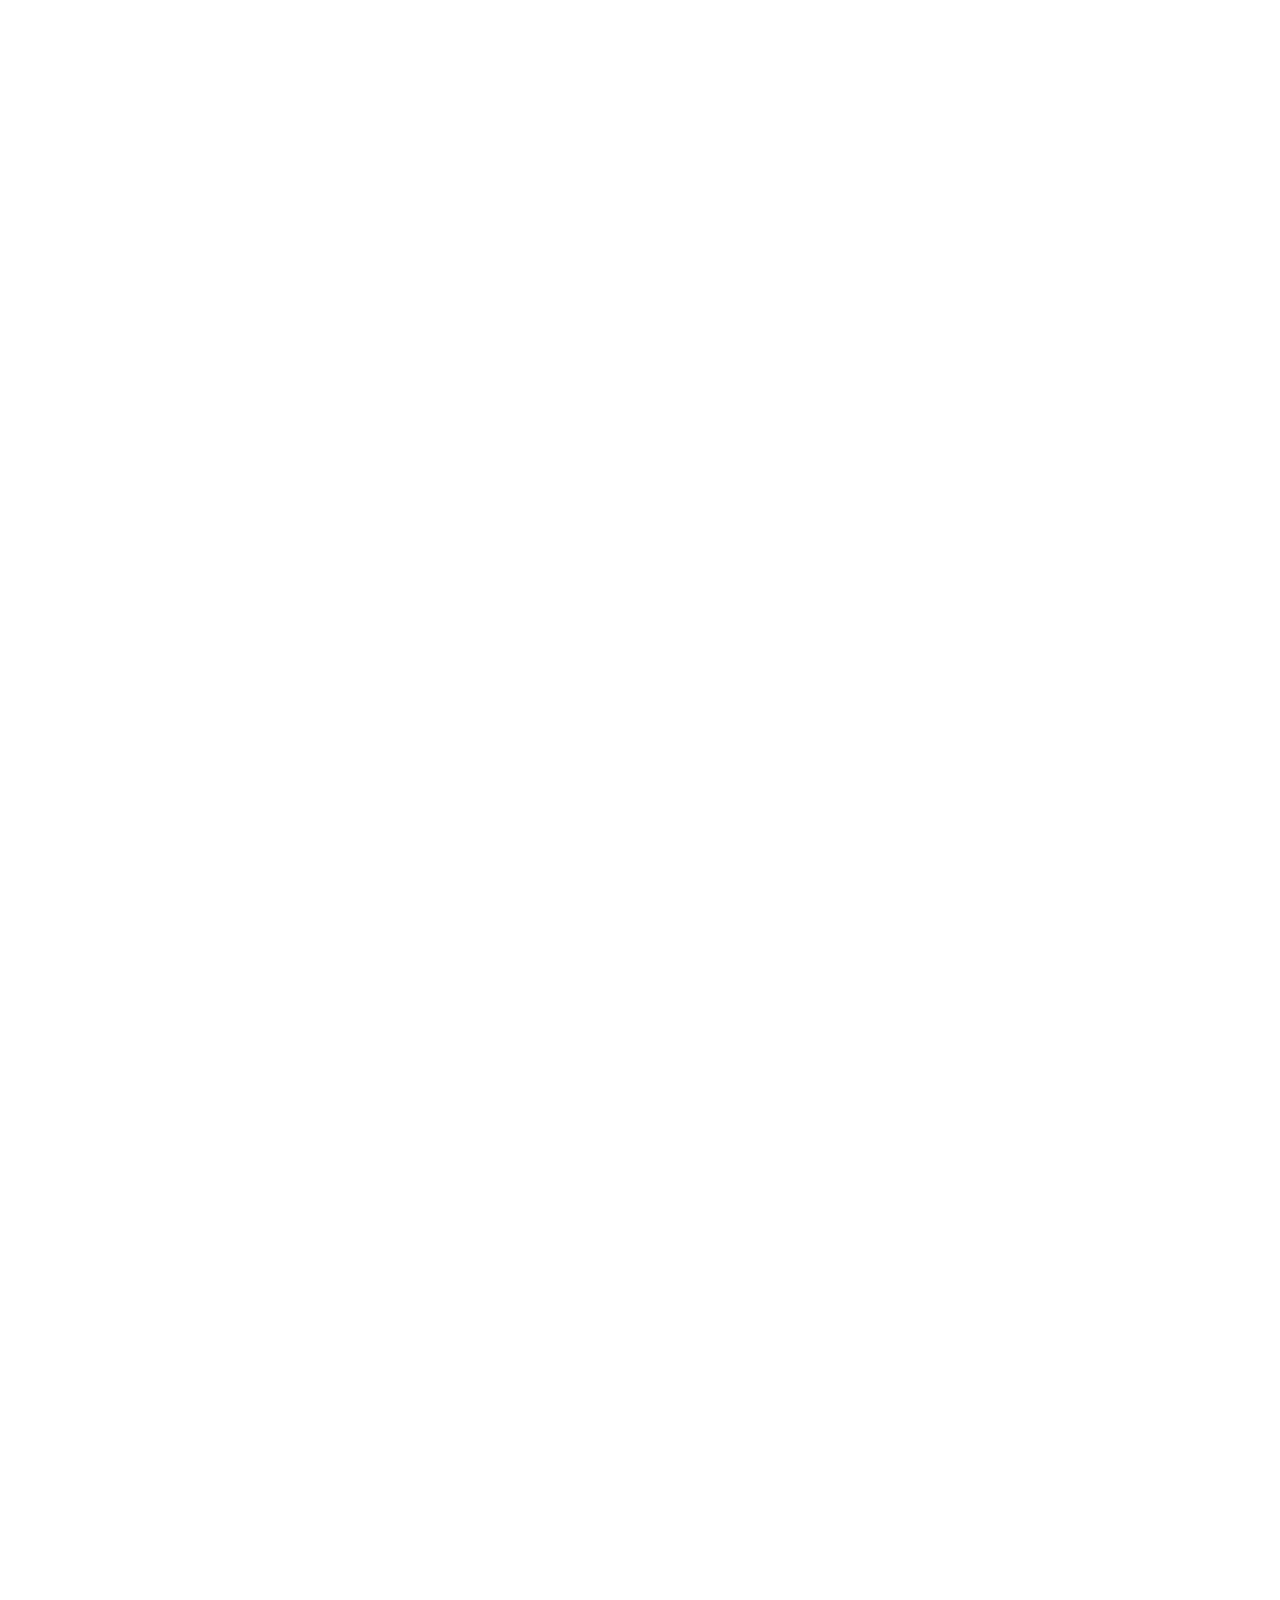
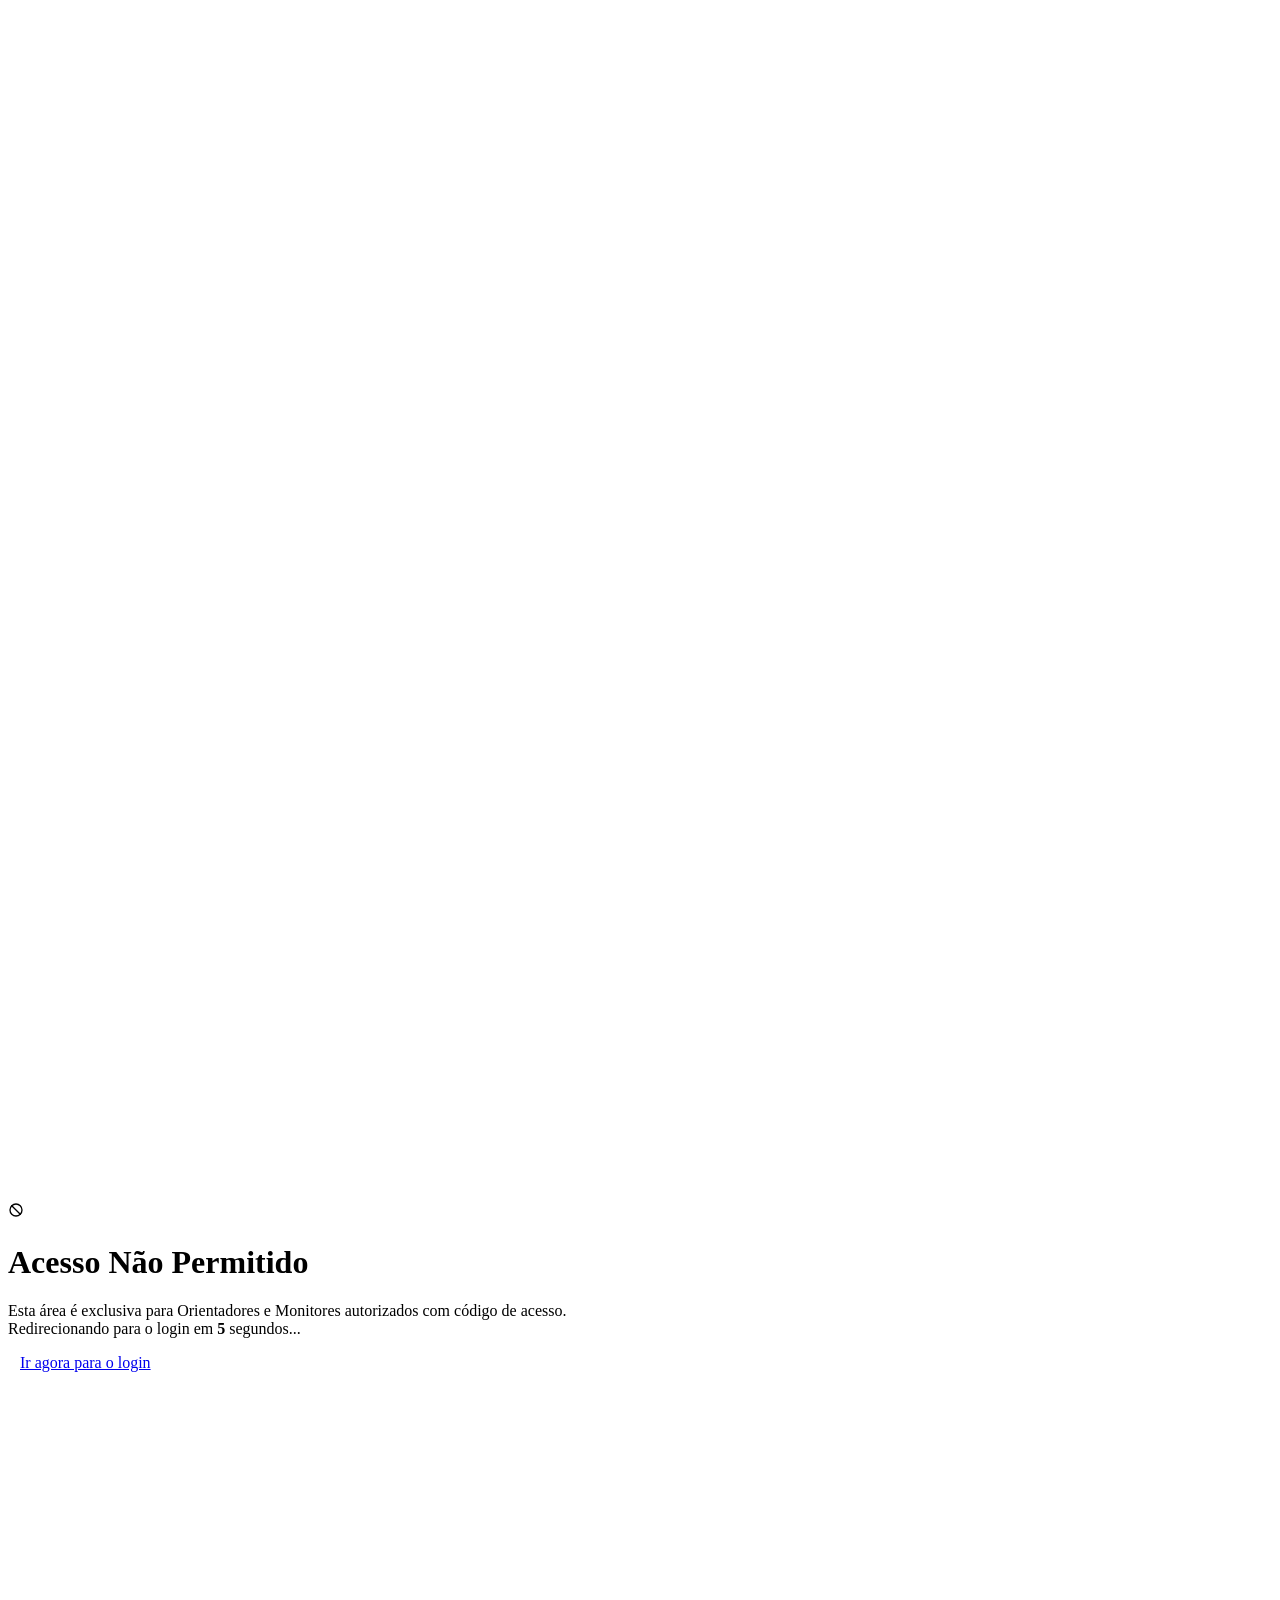
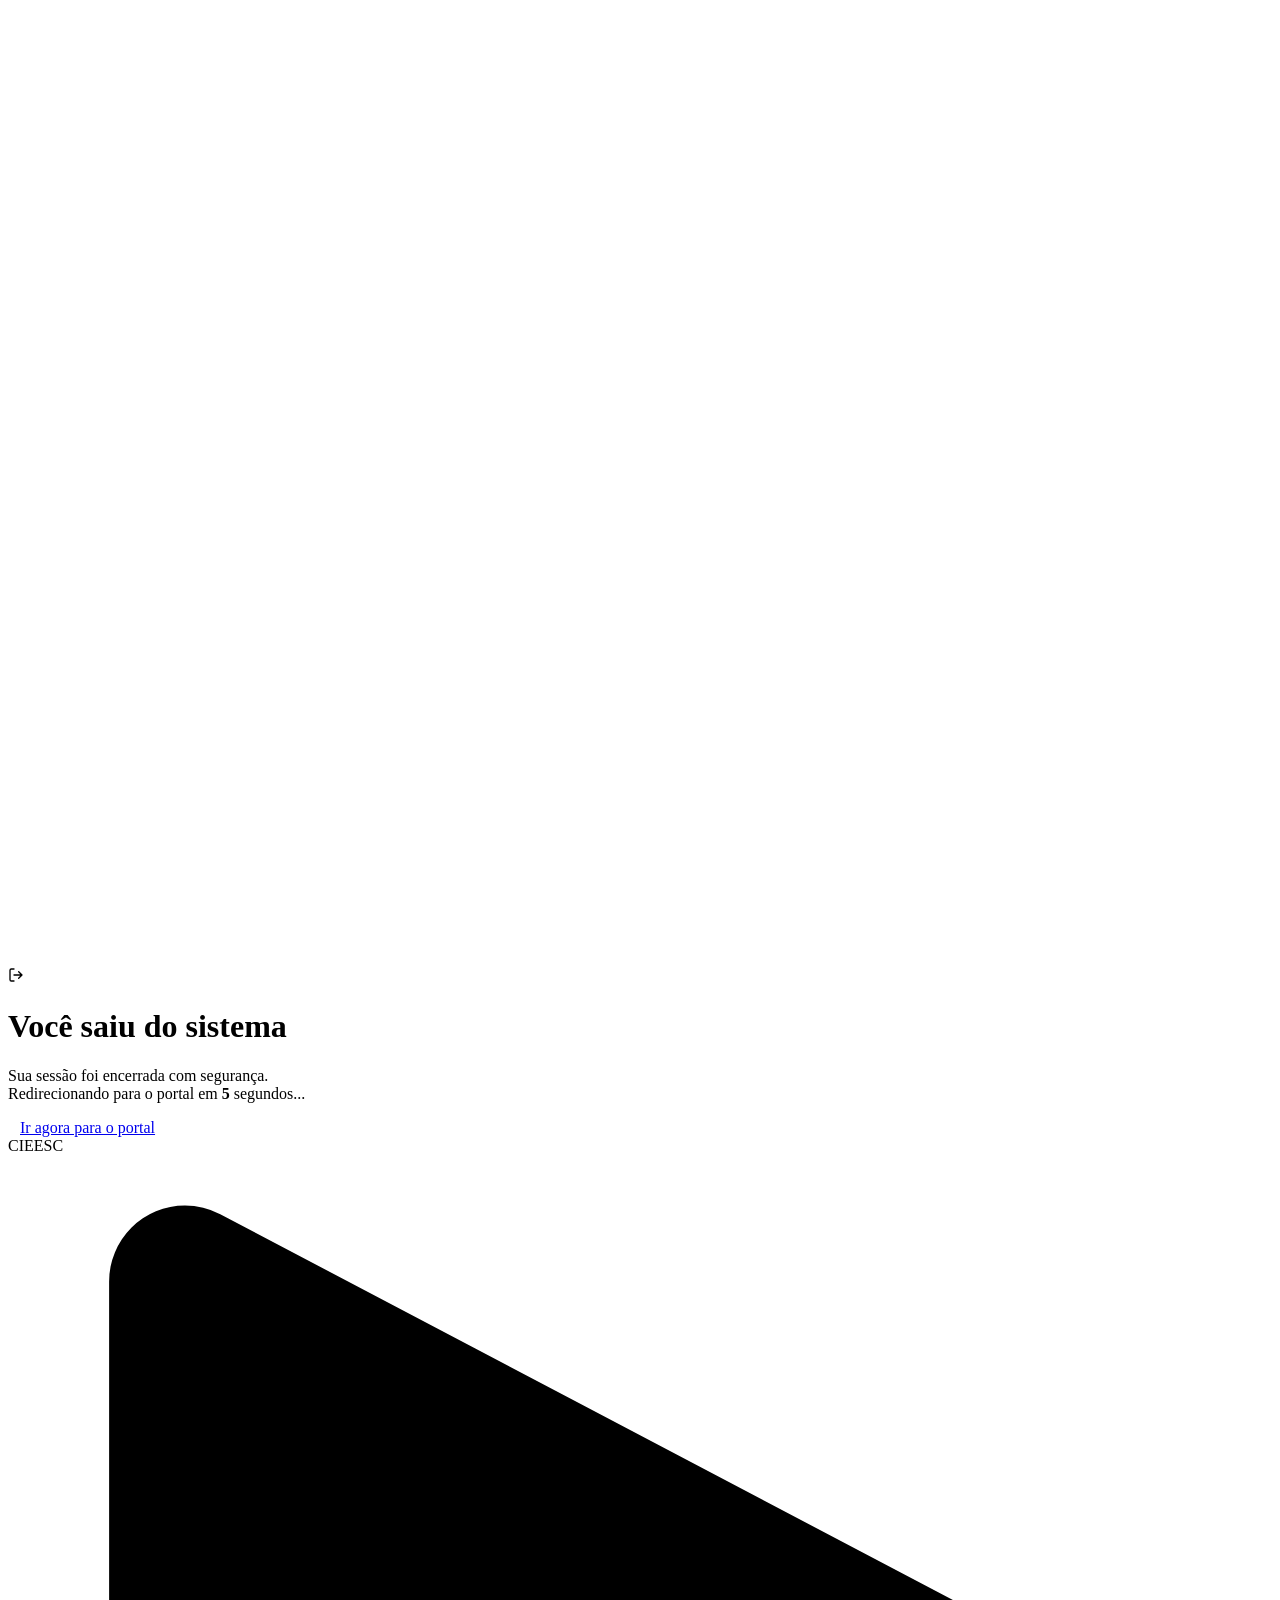
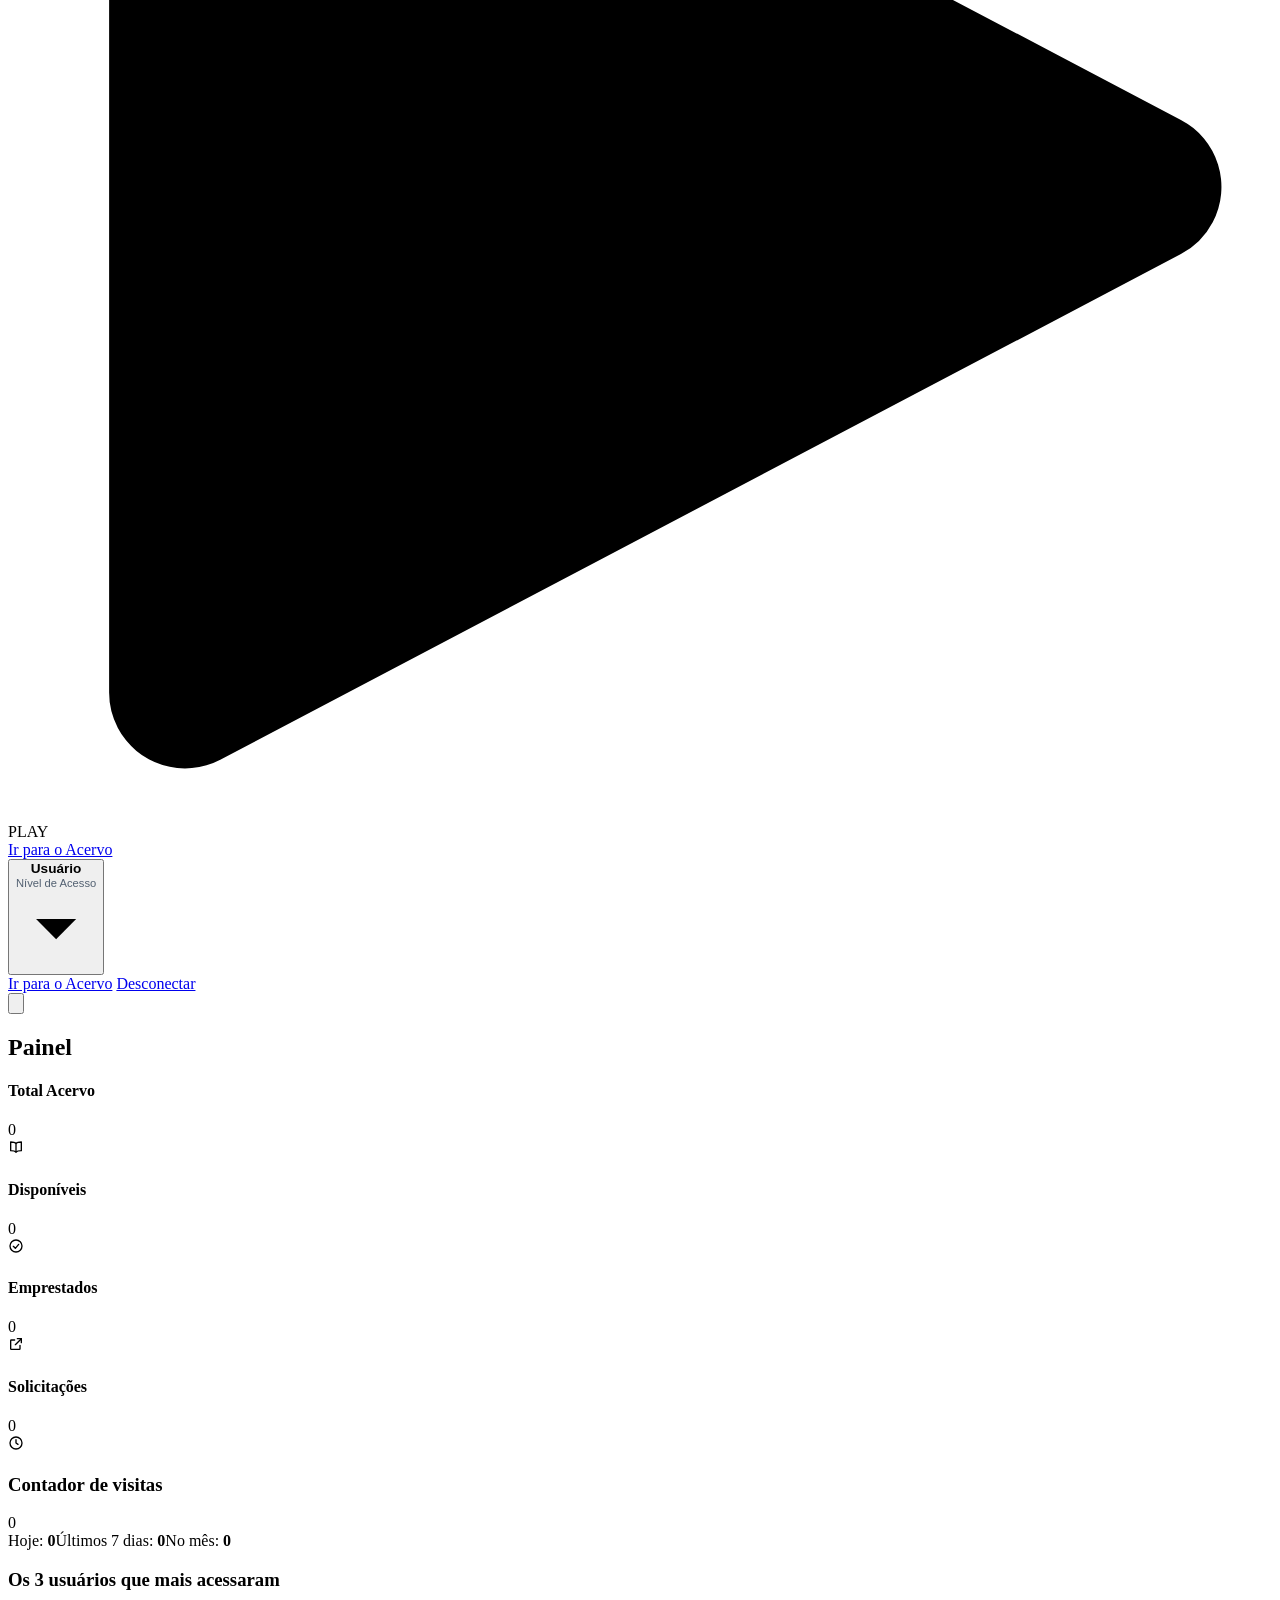
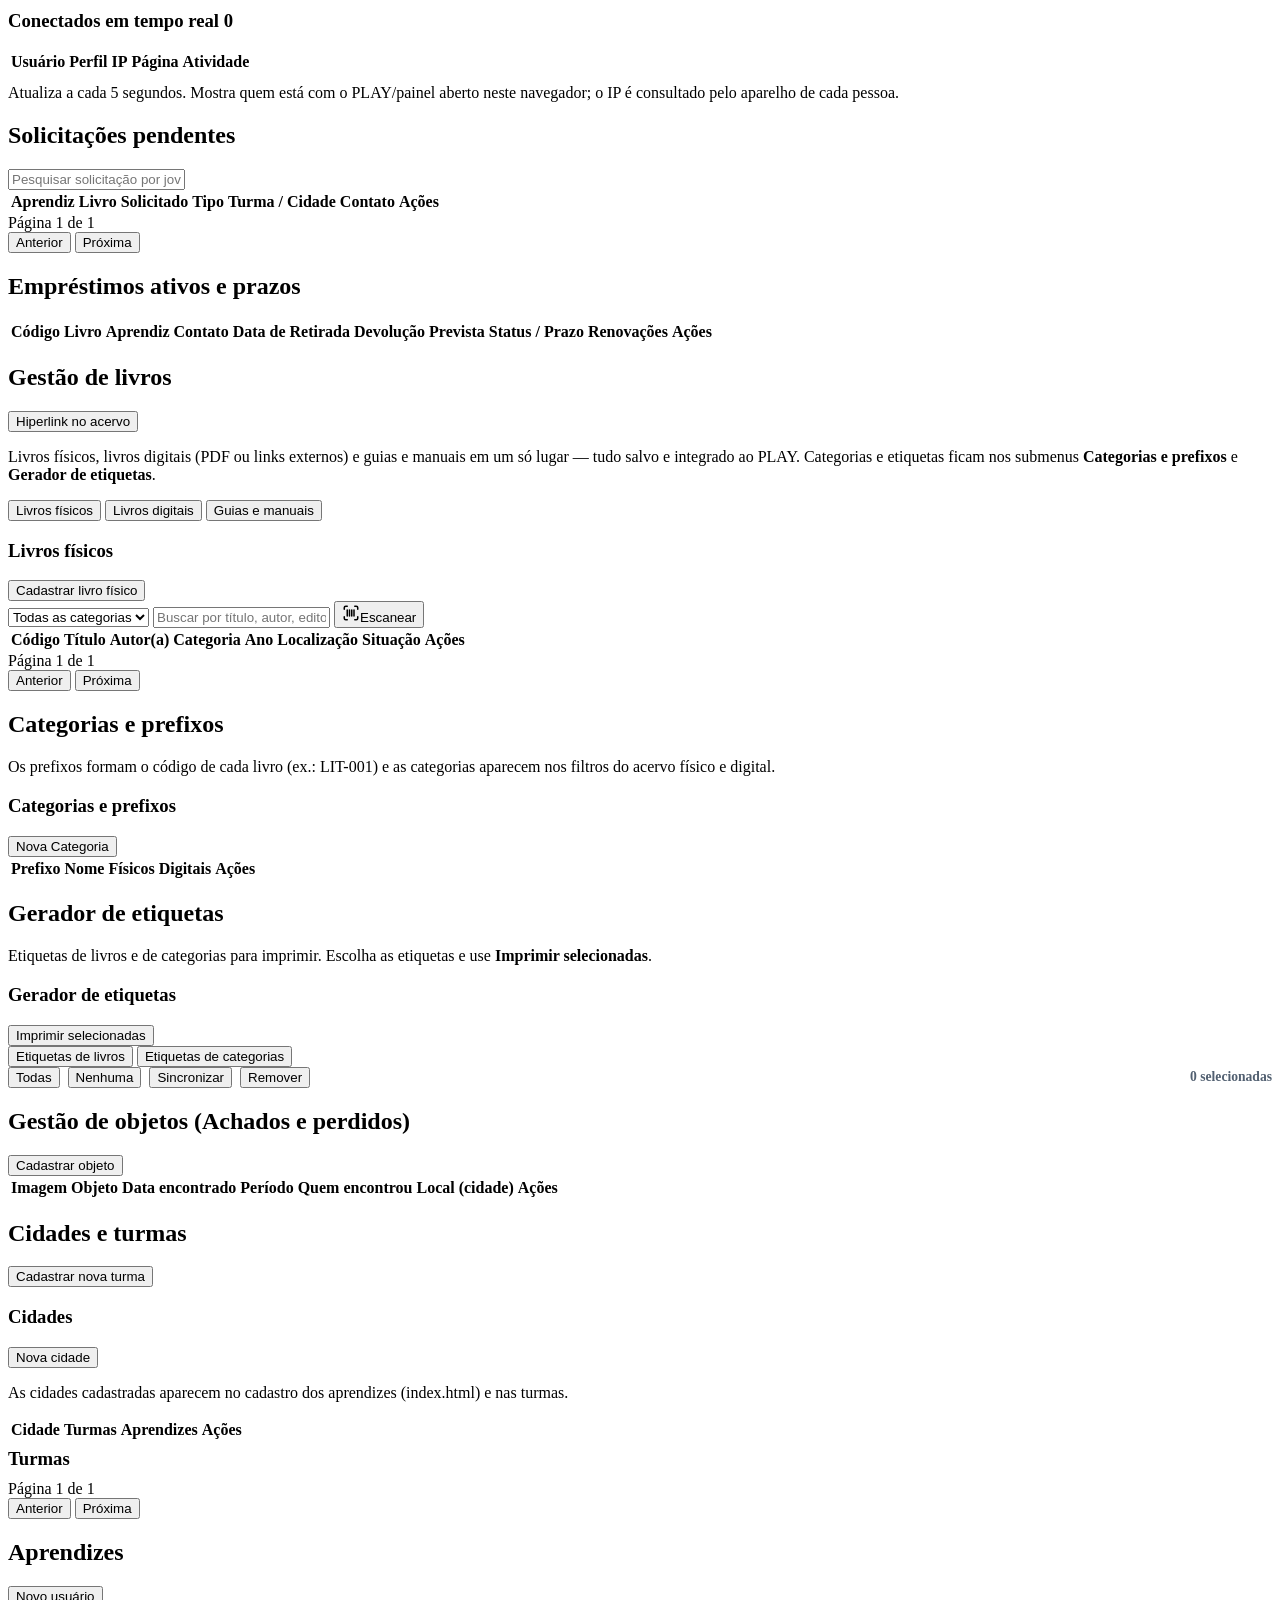
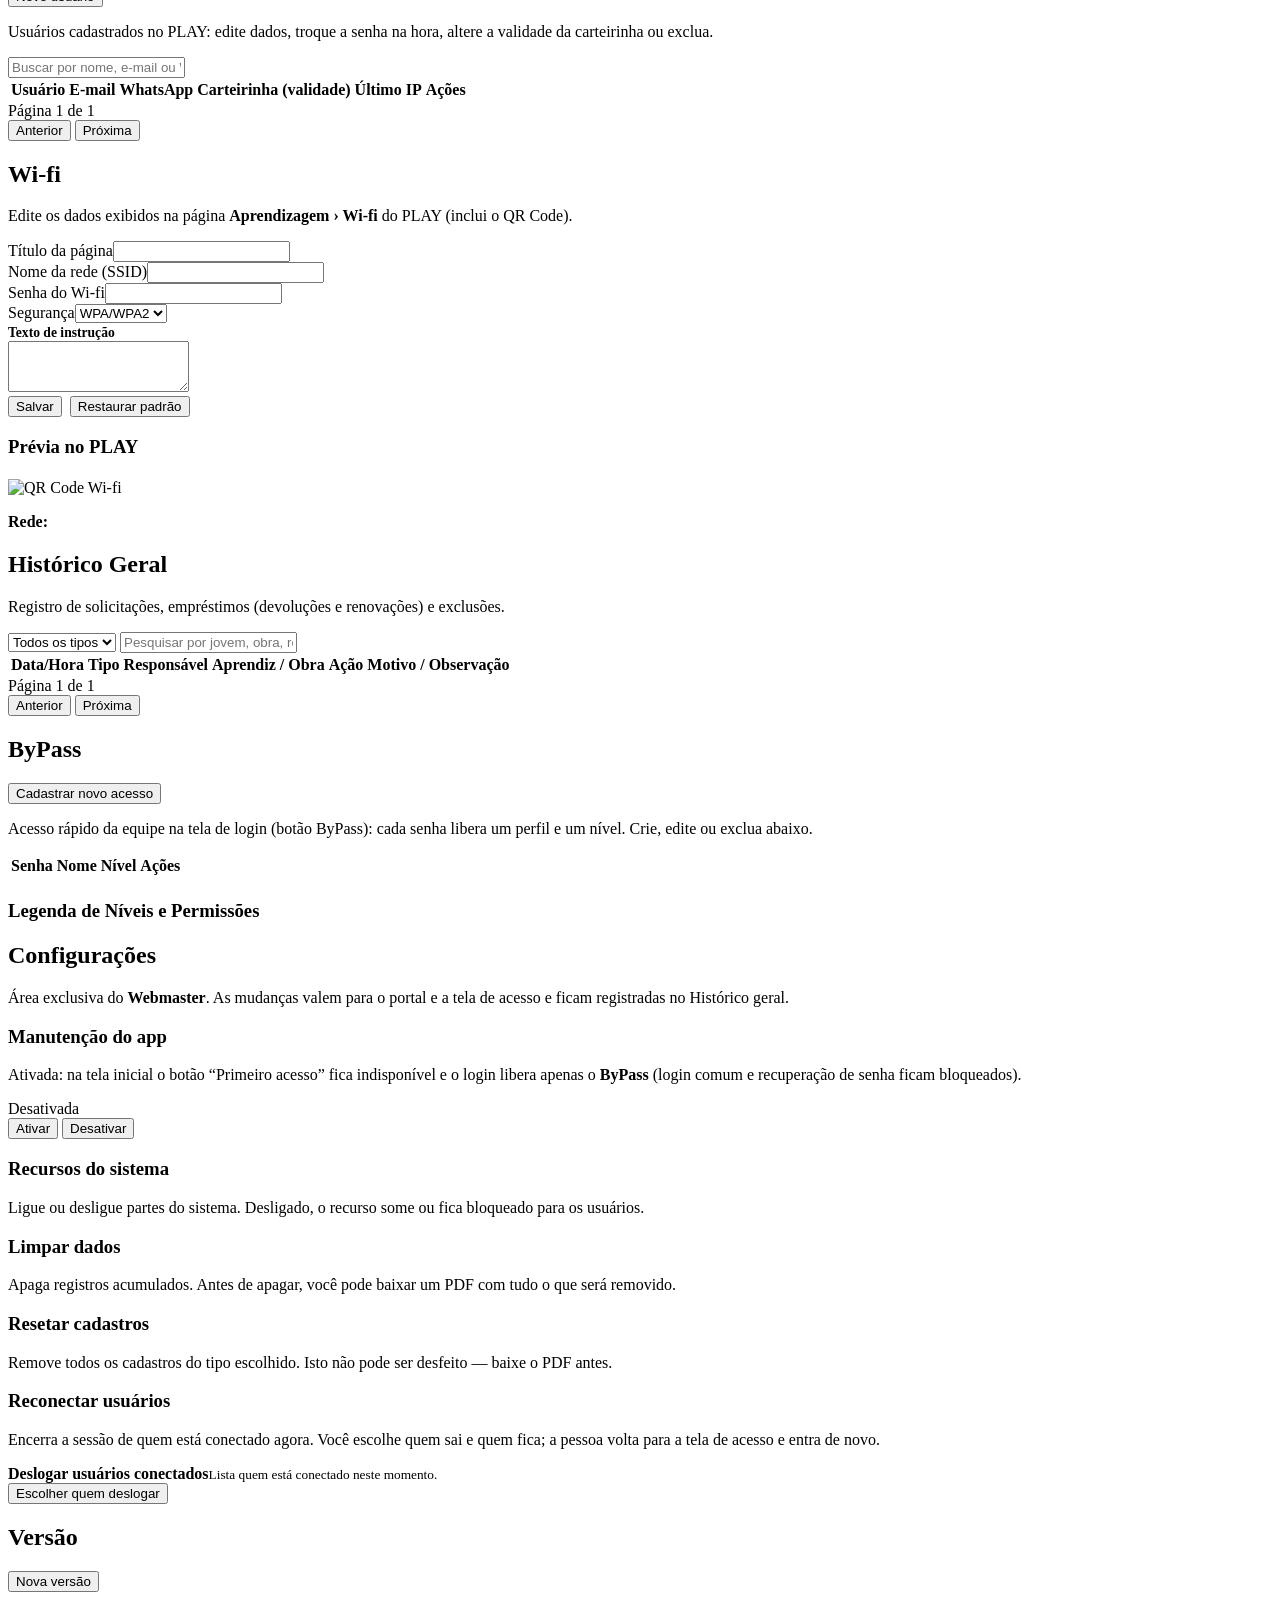
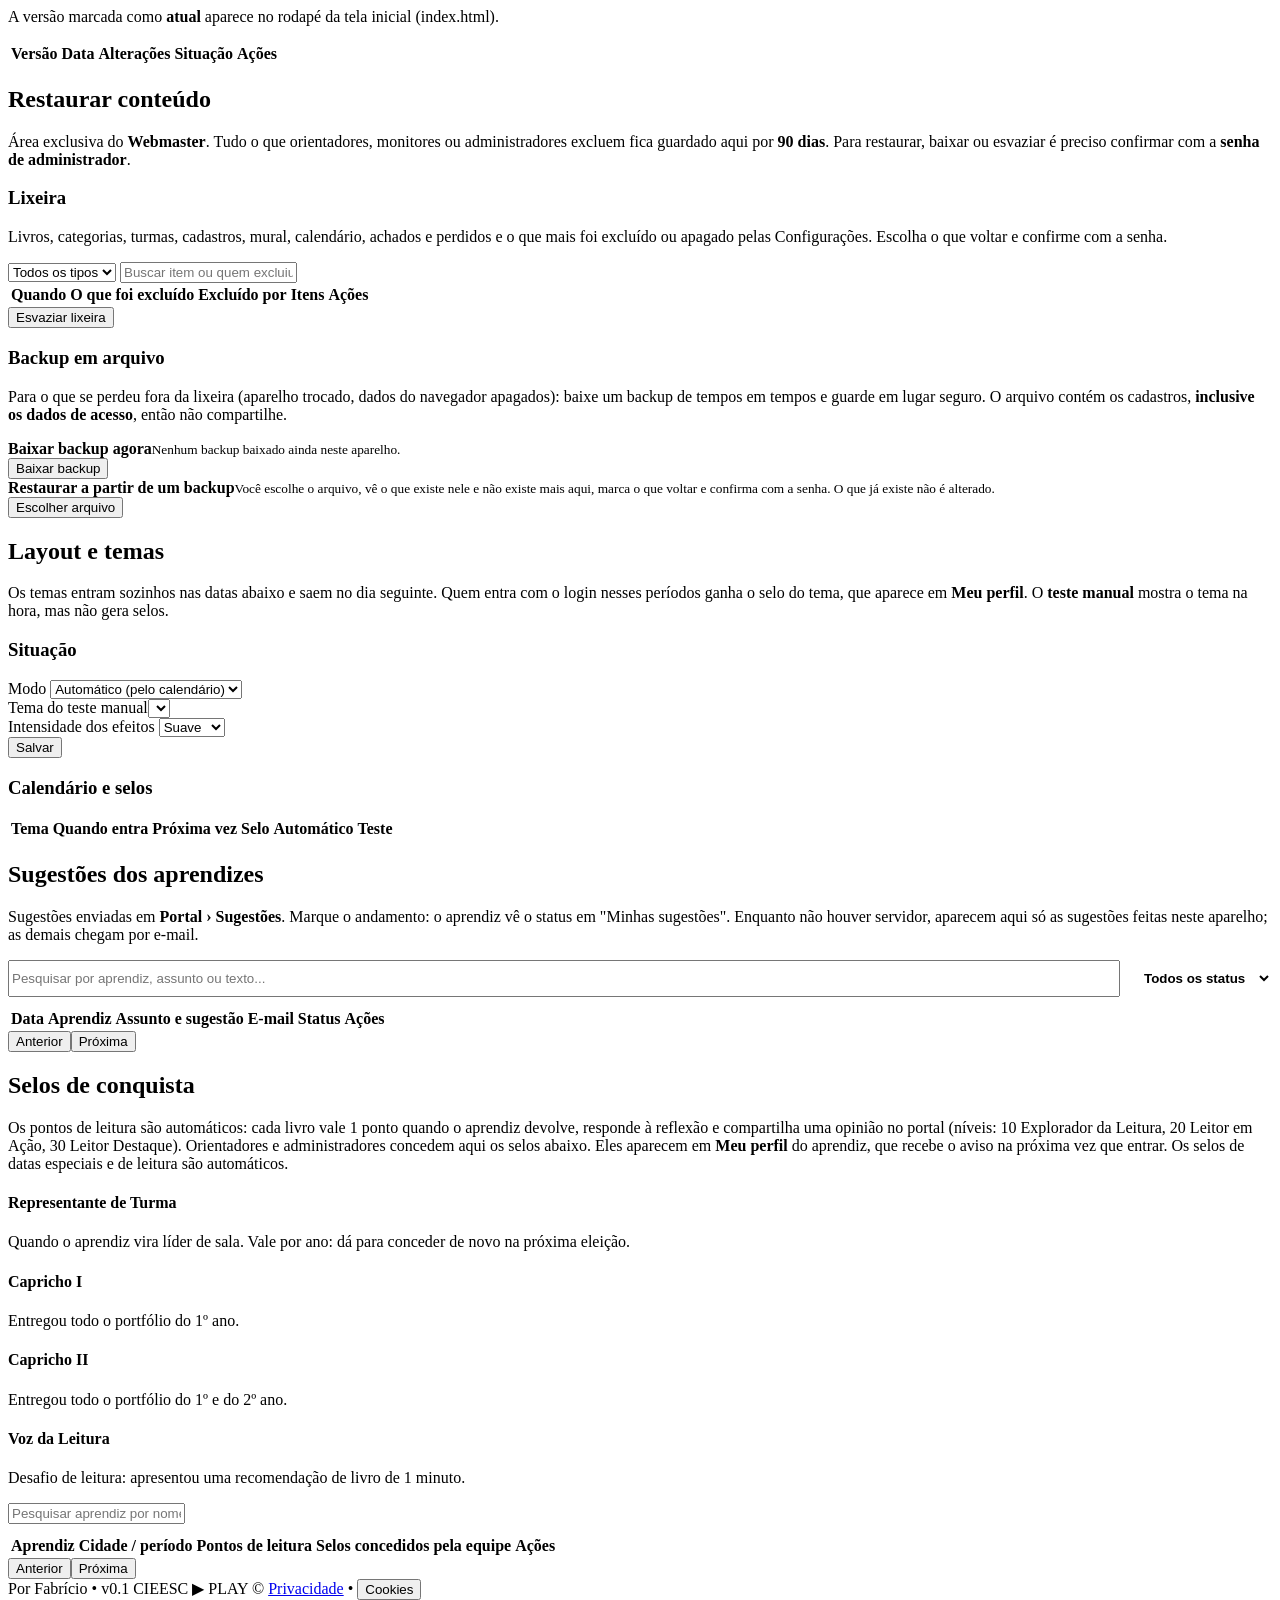
==== admin.html @ f6d49108 "Add files via upload" ====
<!DOCTYPE html>
<html lang="pt-BR">
<head>
<meta http-equiv="Content-Security-Policy" content="default-src 'self'; script-src 'self' 'unsafe-inline'; style-src 'self' 'unsafe-inline' https://fonts.googleapis.com; font-src 'self' https://fonts.gstatic.com data:; img-src 'self' data: blob: https:; connect-src 'self' https://formsubmit.co https://api.ipify.org https://brasilapi.com.br https://www.googleapis.com; frame-src 'self' blob: data: https:; object-src 'self' blob: data:; base-uri 'self'; form-action 'self' https://formsubmit.co; manifest-src 'self'; worker-src 'self'">
<meta name="referrer" content="strict-origin-when-cross-origin">
<script src="js/core/seguranca.js?v=1"></script>
<script src="js/vendor/qrcode.js?v=1"></script>
<script src="js/features/scanner.js?v=1" defer></script>
<script src="js/features/relatorio.js?v=1" defer></script>
<script src="js/features/imagem.js?v=1" defer></script>
<script src="js/core/niveis.js?v=1"></script>
<script src="js/core/lixeira.js?v=1"></script>
<link rel="apple-touch-icon" sizes="180x180" href="assets/icons/icone-ios-v2.png?v=2">
<link rel="apple-touch-icon-precomposed" href="assets/icons/icone-ios-v2.png?v=2">
    <meta charset="UTF-8">
    <meta name="viewport" content="width=device-width, initial-scale=1.0, viewport-fit=cover">
    <title>CIEESC ▶︎ PLAY • Gerenciar</title>
    <link href="https://fonts.googleapis.com/css2?family=Fredoka:wght@400;600;700&family=Nunito:wght@400;700;800;900&display=swap" rel="stylesheet">
    <link rel="stylesheet" href="css/admin.css?v=2">
<link rel="manifest" href="manifest.json">
<link rel="icon" type="image/png" sizes="48x48" href="assets/icons/favicon-48.png">
<link rel="icon" type="image/png" sizes="512x512" href="assets/icons/favicon-512.png">
<meta name="theme-color" content="#0056b3">
<meta name="mobile-web-app-capable" content="yes">
<meta name="apple-mobile-web-app-capable" content="yes">
<meta name="apple-mobile-web-app-title" content="CIEESC PLAY">
<meta name="apple-mobile-web-app-status-bar-style" content="default">
</head>
<body>

    <!-- Tela de Acesso Negado -->
    <div id="access-denied-screen">
<svg class="hex-shape hex1" viewBox="0 0 100 86.6"><polygon points="25,2 75,2 98,43.3 75,84.6 25,84.6 2,43.3" fill="rgba(255,255,255,0.08)" stroke="rgba(255,255,255,0.55)" stroke-width="3"/></svg>
        <svg class="hex-shape hex2" viewBox="0 0 100 86.6"><polygon points="25,2 75,2 98,43.3 75,84.6 25,84.6 2,43.3" fill="rgba(255,255,255,0.08)" stroke="rgba(255,255,255,0.55)" stroke-width="3"/></svg>
        <svg class="hex-shape hex3" viewBox="0 0 100 86.6"><polygon points="25,2 75,2 98,43.3 75,84.6 25,84.6 2,43.3" fill="rgba(255,255,255,0.08)" stroke="rgba(255,255,255,0.55)" stroke-width="3"/></svg>
        <svg class="hex-shape hex4" viewBox="0 0 100 86.6"><polygon points="25,2 75,2 98,43.3 75,84.6 25,84.6 2,43.3" fill="rgba(255,255,255,0.08)" stroke="rgba(255,255,255,0.55)" stroke-width="3"/></svg>

        <div class="denied-card">
            <span class="denied-icon"><svg viewBox="0 0 24 24" width="1em" height="1em" fill="none" stroke="currentColor" stroke-width="2" stroke-linecap="round" stroke-linejoin="round" aria-hidden="true"><circle cx="12" cy="12" r="9"/><path d="M5.6 5.6l12.8 12.8"/></svg></span>
            <h1 class="denied-title">Acesso Não Permitido</h1>
            <p class="denied-text">
                Esta área é exclusiva para Orientadores e Monitores autorizados com código de acesso.<br>
                Redirecionando para o login em <strong id="denied-count">5</strong> segundos...
            </p>
            <a href="index.html?acao=login" class="btn-portal" style="width: 100%; padding: 12px; font-size: 1rem;">
                Ir agora para o login
            </a>
        </div>
    </div>

    <!-- Tela de Logout (mesmo design da tela de acesso negado) -->
    <div id="logout-screen">
<svg class="hex-shape hex1" viewBox="0 0 100 86.6"><polygon points="25,2 75,2 98,43.3 75,84.6 25,84.6 2,43.3" fill="rgba(255,255,255,0.08)" stroke="rgba(255,255,255,0.55)" stroke-width="3"/></svg>
        <svg class="hex-shape hex2" viewBox="0 0 100 86.6"><polygon points="25,2 75,2 98,43.3 75,84.6 25,84.6 2,43.3" fill="rgba(255,255,255,0.08)" stroke="rgba(255,255,255,0.55)" stroke-width="3"/></svg>
        <svg class="hex-shape hex3" viewBox="0 0 100 86.6"><polygon points="25,2 75,2 98,43.3 75,84.6 25,84.6 2,43.3" fill="rgba(255,255,255,0.08)" stroke="rgba(255,255,255,0.55)" stroke-width="3"/></svg>
        <svg class="hex-shape hex4" viewBox="0 0 100 86.6"><polygon points="25,2 75,2 98,43.3 75,84.6 25,84.6 2,43.3" fill="rgba(255,255,255,0.08)" stroke="rgba(255,255,255,0.55)" stroke-width="3"/></svg>

        <div class="denied-card">
            <span class="denied-icon"><svg viewBox="0 0 24 24" width="1em" height="1em" fill="none" stroke="currentColor" stroke-width="2" stroke-linecap="round" stroke-linejoin="round" aria-hidden="true"><path d="M9 21H5a2 2 0 0 1-2-2V5a2 2 0 0 1 2-2h4"/><path d="M16 17l5-5-5-5M21 12H9"/></svg></span>
            <h1 class="denied-title ok">Você saiu do sistema</h1>
            <p class="denied-text">
                Sua sessão foi encerrada com segurança.<br>
                Redirecionando para o portal em <strong id="logout-count">5</strong> segundos...
            </p>
            <a href="index.html" class="btn-portal" style="width: 100%; padding: 12px; font-size: 1rem;">
                Ir agora para o portal
            </a>
        </div>
    </div>

    <!-- Conteúdo do Painel Administrativo -->
    <div id="admin-main-wrapper">
        <!-- Header -->
        <div id="m-backdrop"></div>
        <div id="m-sheet" role="dialog" aria-modal="true"><div class="m-grab"></div><div class="m-sheet-title" id="m-sheet-title"></div><div id="m-sheet-body"></div></div>
        <nav id="m-tabbar" aria-label="Navegação principal"></nav>
        <header>
            <div class="admin-brand" id="brand-header">
                <span id="brand-text">CIEESC <span class="play-cor play-svg"><svg viewBox="0 0 100 100" aria-hidden="true" focusable="false"><path d="M14 10L90 50 14 90Z" fill="currentColor" stroke="currentColor" stroke-width="12" stroke-linejoin="round"/></svg></span> PLAY</span>
            </div>
            <div class="header-controls">
                

                
                <a href="playing.html" class="btn-portal">Ir para o Acervo</a>
                <div class="user-menu" id="user-menu">
                <button type="button" class="user-badge-admin" id="user-badge" aria-haspopup="true" aria-expanded="false" onclick="toggleUserMenu(event)">
                    <span id="admin-avatar" class="ini-ava"></span>
                    <div>
                        <div id="admin-name" style="font-weight: 900; line-height: 1.1; font-size: 0.85rem;">Usuário</div>
                        <div id="admin-role" style="font-size: 0.7rem; color: var(--muted-ok, #526071);">Nível de Acesso</div>
                    </div>
                    <svg class="user-caret" viewBox="0 0 24 24" aria-hidden="true"><path d="M6 9l6 6 6-6"/></svg>
                </button>
                <div class="user-drop" id="user-drop" role="menu">
                    <a href="playing.html" role="menuitem">Ir para o Acervo</a>
                    <a href="index.html" role="menuitem" class="sair" onclick="logout(); return false;">Desconectar</a>
                </div>
                </div>
            </div>
        </header>
        <div id="m-sub"><button type="button" id="m-portal" aria-label="Ir para o Acervo" title="Ir para o Acervo" onclick="location.href='playing.html'"><svg viewBox="0 0 24 24" fill="none" stroke="currentColor" stroke-width="1.9" stroke-linecap="round" stroke-linejoin="round" aria-hidden="true"><circle cx="12" cy="12" r="9"/><path d="M3 12h18"/><path d="M12 3c3.2 3.4 3.2 14.6 0 18"/><path d="M12 3c-3.2 3.4-3.2 14.6 0 18"/></svg></button><span id="m-user"></span></div>

        <!-- Barra de Navegação -->
        <nav class="admin-nav" id="admin-nav"></nav>

        <!-- Container Principal -->
        <div class="admin-container">

            <!-- INÍCIO: quadros, visitas, top usuários e conectados -->
            <section id="admin-inicio" class="admin-section active">
                <div class="section-header"><h2>Painel</h2></div>
                <div class="stats-grid">
                    <div class="stat-card"><div class="stat-info"><h4>Total Acervo</h4><div class="stat-value" id="stat-total">0</div></div><div class="stat-icon"><svg viewBox="0 0 24 24" width="1em" height="1em" fill="none" stroke="currentColor" stroke-width="2" stroke-linecap="round" stroke-linejoin="round" aria-hidden="true"><path d="M12 6.5C10.5 5 8 4.5 4 4.5v13c4 0 6.5.5 8 2 1.5-1.5 4-2 8-2v-13c-4 0-6.5.5-8 2z"/><path d="M12 6.5v13"/></svg></div></div>
                    <div class="stat-card"><div class="stat-info"><h4>Disponíveis</h4><div class="stat-value" id="stat-disp" style="color: var(--green);">0</div></div><div class="stat-icon"><svg viewBox="0 0 24 24" width="1em" height="1em" fill="none" stroke="currentColor" stroke-width="2" stroke-linecap="round" stroke-linejoin="round" aria-hidden="true"><circle cx="12" cy="12" r="9"/><path d="M8 12.5l3 3 5-6"/></svg></div></div>
                    <div class="stat-card"><div class="stat-info"><h4>Emprestados</h4><div class="stat-value" id="stat-emp" style="color: var(--red);">0</div></div><div class="stat-icon"><svg viewBox="0 0 24 24" width="1em" height="1em" fill="none" stroke="currentColor" stroke-width="2" stroke-linecap="round" stroke-linejoin="round" aria-hidden="true"><path d="M14 4h6v6"/><path d="M20 4l-9 9"/><path d="M18 14v5a1 1 0 0 1-1 1H5a1 1 0 0 1-1-1V7a1 1 0 0 1 1-1h5"/></svg></div></div>
                    <div class="stat-card"><div class="stat-info"><h4>Solicitações</h4><div class="stat-value" id="stat-pend" style="color: var(--yellow);">0</div></div><div class="stat-icon"><svg viewBox="0 0 24 24" width="1em" height="1em" fill="none" stroke="currentColor" stroke-width="2" stroke-linecap="round" stroke-linejoin="round" aria-hidden="true"><circle cx="12" cy="12" r="9"/><path d="M12 7v5l3 2"/></svg></div></div>
                </div>
                <div class="dash-grid">
                    <div class="panel">
                        <h3>Contador de visitas</h3>
                        <div class="visit-big" id="visit-total">0</div>
                        <div class="visit-row"><span>Hoje: <b id="visit-hoje">0</b></span><span>Últimos 7 dias: <b id="visit-7d">0</b></span><span>No mês: <b id="visit-mes">0</b></span></div>
                        <div class="mini-bars" id="visit-chart"></div>
                    </div>
                    <div class="panel">
                        <h3>Os 3 usuários que mais acessaram</h3>
                        <ol class="rank-list" id="top-users"></ol>
                    </div>
                </div>
                <div class="panel">
                    <h3>Conectados em tempo real <span class="badge badge-green" id="online-count">0</span></h3>
                    <div class="table-responsive"><table class="admin-table">
                        <thead><tr><th>Usuário</th><th>Perfil</th><th>IP</th><th>Página</th><th>Atividade</th><th id="th-online-acoes" style="display:none">Ações</th></tr></thead>
                        <tbody id="table-online"></tbody></table></div>
                    <p class="sec-intro" style="margin:10px 0 0">Atualiza a cada 5 segundos. Mostra quem está com o PLAY/painel aberto neste navegador; o IP é consultado pelo aparelho de cada pessoa.</p>
                </div>
                <div class="panel" id="panel-bans" style="display:none">
                    <h3>IPs banidos <span class="badge badge-red" id="bans-count">0</span></h3>
                    <div class="table-responsive"><table class="admin-table">
                        <thead><tr><th>IP</th><th>Usuário</th><th>Motivo</th><th>Quando</th><th>Ações</th></tr></thead>
                        <tbody id="table-bans"></tbody></table></div>
                    <p class="sec-intro" style="margin:10px 0 0">Só o nível Webmaster vê esta lista. Administradores nunca são bloqueados. Os dados valem para este navegador/domínio; para atingir todos os aparelhos é preciso um servidor.</p>
                </div>
            </section>

            <!-- ABA 1: SOLICITAÇÕES PENDENTES -->
            <section id="admin-solicitacoes" class="admin-section">
                <div class="section-header">
                    <h2>Solicitações pendentes</h2>
                </div>

                <!-- Campo de Pesquisa para Solicitações Pendentes -->
                <div class="search-bar-container">
                    <input type="text" id="search-solicitacoes" class="search-input" placeholder="Pesquisar solicitação por jovem ou obra..." oninput="filtrarSolicitacoes()">
                </div>

                <div class="table-responsive">
                    <table class="admin-table">
                        <thead>
                            <tr>
                                <th>Aprendiz</th>
                                <th>Livro Solicitado</th>
                                <th>Tipo</th>
                                <th>Turma / Cidade</th>
                                <th>Contato</th>
                                <th>Ações</th>
                            </tr>
                        </thead>
                        <tbody id="table-solicitacoes"></tbody>
                    </table>
                </div>
                <div class="pagination-bar">
                    <span id="page-info-solicitacoes">Página 1 de 1</span>
                    <div class="pagination-controls">
                        <button class="btn-action btn-primary" id="btn-prev-solicitacoes" onclick="mudarPaginaSolicitacoes(-1)">Anterior</button>
                        <button class="btn-action btn-primary" id="btn-next-solicitacoes" onclick="mudarPaginaSolicitacoes(1)">Próxima</button>
                    </div>
                </div>

                <!-- Solicitações de Exclusão -->
                <div id="solicitacoes-exclusao-container" style="margin-top: 30px; display: none;">
                    <h3 style="font-family: 'Fredoka', cursive; color: var(--red); margin-bottom: 12px; font-size: 1.2rem;">
                        Exclusões pendentes
                    </h3>
                    <div class="table-responsive">
                        <table class="admin-table">
                            <thead>
                                <tr>
                                    <th>Solicitante</th>
                                    <th>Item / Alvo</th>
                                    <th>Motivo da Exclusão</th>
                                    <th>Ações</th>
                                </tr>
                            </thead>
                            <tbody id="table-solicitacoes-exclusao"></tbody>
                        </table>
                    </div>
                </div>
            </section>

            <!-- ABA 2: EMPRÉSTIMOS ATIVOS & PRAZOS -->
            <section id="admin-emprestimos" class="admin-section">
                <div class="section-header">
                    <h2>Empréstimos ativos e prazos</h2>
                </div>
                <div class="table-responsive">
                    <table class="admin-table">
                        <thead>
                            <tr>
                                <th>Código</th>
                                <th>Livro</th>
                                <th>Aprendiz</th>
                                <th>Contato</th>
                                <th>Data de Retirada</th>
                                <th>Devolução Prevista</th>
                                <th>Status / Prazo</th>
                                <th>Renovações</th>
                                <th>Ações</th>
                            </tr>
                        </thead>
                        <tbody id="table-emprestimos"></tbody>
                    </table>
                </div>
            </section>

            <!-- GESTÃO DE LIVROS -->
            <section id="admin-livros" class="admin-section">
                <div class="section-header"><h2>Gestão de livros</h2><button class="btn-action btn-primary" onclick="switchAdminTab('menuacervo')">Hiperlink no acervo</button></div>
                <p class="sec-intro">Livros físicos, livros digitais (PDF ou links externos) e guias e manuais em um só lugar — tudo salvo e integrado ao PLAY. Categorias e etiquetas ficam nos submenus <strong>Categorias e prefixos</strong> e <strong>Gerador de etiquetas</strong>.</p>
                <div class="lv-abas" role="tablist" aria-label="Tipos de conteúdo do acervo">
                    <button type="button" role="tab" class="lv-aba active" data-aba="fisicos" aria-selected="true" onclick="livrosAba('fisicos')">Livros físicos</button>
                    <button type="button" role="tab" class="lv-aba" data-aba="digitais" aria-selected="false" onclick="livrosAba('digitais')">Livros digitais</button>
                    <button type="button" role="tab" class="lv-aba" data-aba="guias" aria-selected="false" onclick="livrosAba('guias')">Guias e manuais</button>
                </div>
                <div class="lv-painel" id="lv-fisicos">

                <div class="panel big">
                    <div class="sub-head"><h3>Livros físicos</h3><button class="btn-action btn-success" onclick="cadastrarNovoLivro()">Cadastrar livro físico</button></div>
                    <div class="search-bar-container">
                        <select id="filtro-acervo-categoria" class="search-input" style="flex: 0 0 220px;" onchange="filtrarAcervo()"><option value="">Todas as categorias</option></select>
                        <input type="text" id="search-acervo" class="search-input" placeholder="Buscar por título, autor, editora, código ou ISBN..." oninput="filtrarAcervo()">
                        <button type="button" class="btn-action btn-primary btn-ico" style="gap:6px" title="Escanear código de barras" onclick="cieeScanner.abrir({ titulo: 'Encontrar livro pelo código', onLido: t => { const s = document.getElementById('search-acervo'); s.value = t; filtrarAcervo(); } })"><svg viewBox="0 0 24 24" width="18" height="18" fill="none" stroke="currentColor" stroke-width="2" stroke-linecap="round" aria-hidden="true"><path d="M3 7V5a2 2 0 0 1 2-2h2M17 3h2a2 2 0 0 1 2 2v2M21 17v2a2 2 0 0 1-2 2h-2M7 21H5a2 2 0 0 1-2-2v-2"/><path d="M7 8v8M10 8v8M13 8v8M16 8v8"/></svg>Escanear</button>
                    </div>
                    <div class="table-responsive"><table class="admin-table">
                        <thead><tr><th>Código</th><th>Título</th><th>Autor(a)</th><th>Categoria</th><th>Ano</th><th>Localização</th><th>Situação</th><th>Ações</th></tr></thead>
                        <tbody id="table-acervo"></tbody></table></div>
                    <div class="pagination-bar"><span id="page-info-acervo">Página 1 de 1</span>
                        <div class="pagination-controls">
                            <button class="btn-action btn-primary" id="btn-prev-acervo" onclick="mudarPaginaAcervo(-1)">Anterior</button>
                            <button class="btn-action btn-primary" id="btn-next-acervo" onclick="mudarPaginaAcervo(1)">Próxima</button>
                        </div></div>
                </div>
                </div>
                <div class="lv-painel" id="lv-digitais" hidden><div class="panel big digital"><div id="digital-mount"></div></div></div>
                <div class="lv-painel" id="lv-guias" hidden><div class="panel big"><div id="guias-mount"></div></div></div>
            </section>

            <!-- CATEGORIAS E PREFIXOS -->
            <section id="admin-categorias" class="admin-section">
                <div class="section-header"><h2>Categorias e prefixos</h2></div>
                <p class="sec-intro">Os prefixos formam o código de cada livro (ex.: LIT-001) e as categorias aparecem nos filtros do acervo físico e digital.</p>
                <div class="panel">
                        <div class="sub-head"><h3>Categorias e prefixos</h3><button class="btn-action btn-primary" onclick="abrirModalNovaCategoria()">Nova Categoria</button></div>
                        <div class="table-responsive"><table class="admin-table">
                            <thead><tr><th>Prefixo</th><th>Nome</th><th>Físicos</th><th>Digitais</th><th>Ações</th></tr></thead>
                            <tbody id="table-categorias"></tbody></table></div>
                    </div>
            </section>

            <!-- GERADOR DE ETIQUETAS -->
            <section id="admin-etiquetas" class="admin-section">
                <div class="section-header"><h2>Gerador de etiquetas</h2></div>
                <p class="sec-intro">Etiquetas de livros e de categorias para imprimir. Escolha as etiquetas e use <strong>Imprimir selecionadas</strong>.</p>
                <div class="panel">
                        <div class="sub-head"><h3>Gerador de etiquetas</h3><button class="btn-action btn-primary" onclick="imprimirEtiquetasSelecionadas()">Imprimir selecionadas</button></div>
                        <div class="etq-tabs">
                            <button class="etq-tab active" data-t="livros" onclick="etqSetTab('livros')">Etiquetas de livros</button>
                            <button class="etq-tab" data-t="cats" onclick="etqSetTab('cats')">Etiquetas de categorias</button>
                        </div>
                        <div style="display:flex;gap:8px;margin-bottom:10px;align-items:center;flex-wrap:wrap">
                            <button class="btn-action btn-primary" onclick="selecionarTodasEtiquetas(true)">Todas</button>
                            <button class="btn-action btn-desmarcar" onclick="selecionarTodasEtiquetas(false)">Nenhuma</button>
                            <button class="btn-action btn-success" onclick="sincronizarEtiquetas()">Sincronizar</button>
                            <button class="btn-action btn-danger" onclick="excluirEtiquetasSelecionadas()">Remover</button>
                            <span id="contador-etiquetas-selecionadas" style="font-weight:800;font-size:0.85rem;color: var(--muted-ok, #526071);margin-left:auto">0 selecionadas</span>
                        </div>
                        <div class="labels-sheet" id="print-area"></div>
                        <div class="labels-sheet" id="print-area-cats" style="display:none"></div>
                    </div>
            </section>

            <!-- ABA 6: GESTÃO DE OBJETOS ACHADOS E PERDIDOS -->
            <section id="admin-objetos" class="admin-section">
                <div class="section-header">
                    <h2>Gestão de objetos (Achados e perdidos)</h2>
                    <button class="btn-action btn-success" onclick="cadastrarNovoObjeto()">Cadastrar objeto</button>
                </div>
                <div class="table-responsive">
                    <table class="admin-table">
                        <thead>
                            <tr>
                                <th>Imagem</th>
                                <th>Objeto</th>
                                <th>Data encontrado</th>
                                <th>Período</th>
                                <th>Quem encontrou</th>
                                <th>Local (cidade)</th>
                                <th>Ações</th>
                            </tr>
                        </thead>
                        <tbody id="table-objetos"></tbody>
                    </table>
                </div>
            </section>

            <!-- ABA 7: GERENCIAR TURMAS -->
            <section id="admin-turmas" class="admin-section">
                <div class="section-header">
                    <h2>Cidades e turmas</h2>
                    <button class="btn-action btn-success" onclick="cadastrarNovaTurma()">Cadastrar nova turma</button>
                </div>
                
                <div class="panel">
                    <div class="sub-head"><h3>Cidades</h3><button class="btn-action btn-primary" onclick="novaCidade()">Nova cidade</button></div>
                    <p class="sec-intro">As cidades cadastradas aparecem no cadastro dos aprendizes (index.html) e nas turmas.</p>
                    <div class="table-responsive"><table class="admin-table"><thead><tr><th>Cidade</th><th>Turmas</th><th>Aprendizes</th><th>Ações</th></tr></thead><tbody id="table-cidades"></tbody></table></div>
                </div>
                <h3 style="font-family:'Fredoka',cursive;color:var(--theme-primary);margin:6px 0 10px">Turmas</h3>
                <div id="container-turmas">
                    <!-- Conteúdo renderizado pelo JS -->
                </div>

                <div class="pagination-bar">
                    <span id="page-info-turmas">Página 1 de 1</span>
                    <div class="pagination-controls">
                        <button class="btn-action btn-primary" id="btn-prev-turmas" onclick="mudarPaginaTurmas(-1)">Anterior</button>
                        <button class="btn-action btn-primary" id="btn-next-turmas" onclick="mudarPaginaTurmas(1)">Próxima</button>
                    </div>
                </div>
            </section>

            <!-- AUDITORIA › GESTÃO DE LOGINS -->
            <section id="admin-logins" class="admin-section">
                <div class="section-header"><h2>Aprendizes</h2><button class="btn-action btn-success" onclick="novoLogin()">Novo usuário</button></div>
                <p class="sec-intro">Usuários cadastrados no PLAY: edite dados, troque a senha na hora, altere a validade da carteirinha ou exclua.</p>
                <div class="search-bar-container">
                    <input type="text" id="search-logins" class="search-input" placeholder="Buscar por nome, e-mail ou WhatsApp..." oninput="filtrarLogins()">
                </div>
                <div class="table-responsive"><table class="admin-table">
                    <thead><tr><th>Usuário</th><th>E-mail</th><th>WhatsApp</th><th>Carteirinha (validade)</th><th>Último IP</th><th>Ações</th></tr></thead>
                    <tbody id="table-logins"></tbody></table></div>
                <div class="pagination-bar"><span id="page-info-logins">Página 1 de 1</span>
                    <div class="pagination-controls">
                        <button class="btn-action btn-primary" id="btn-prev-logins" onclick="mudarPaginaLogins(-1)">Anterior</button>
                        <button class="btn-action btn-primary" id="btn-next-logins" onclick="mudarPaginaLogins(1)">Próxima</button>
                    </div></div>
            </section>

            <!-- UTILIDADES › WI-FI -->
            <section id="admin-wifi" class="admin-section">
                <div class="section-header"><h2>Wi-fi</h2></div>
                <p class="sec-intro">Edite os dados exibidos na página <strong>Aprendizagem › Wi-fi</strong> do PLAY (inclui o QR Code).</p>
                <div class="grid-2">
                    <div class="panel">
                        <div class="form-grid">
                            <div><label>Título da página</label><input id="wifi-titulo" class="search-input" oninput="wifiPrevia()"></div>
                            <div><label>Nome da rede (SSID)</label><input id="wifi-ssid" class="search-input" oninput="wifiPrevia()"></div>
                            <div><label>Senha do Wi-fi</label><input id="wifi-senha" class="search-input" oninput="wifiPrevia()"></div>
                            <div><label>Segurança</label><select id="wifi-tipo" class="search-input" onchange="wifiPrevia()"><option value="WPA">WPA/WPA2</option><option value="WEP">WEP</option><option value="nopass">Sem senha</option></select></div>
                        </div>
                        <label style="font-weight:800;font-size:.85rem">Texto de instrução</label>
                        <div class="form-grid"><textarea id="wifi-texto" rows="3" oninput="wifiPrevia()"></textarea></div>
                        <div style="display:flex;gap:8px;flex-wrap:wrap"><button class="btn-action btn-success" onclick="wifiSalvar()">Salvar</button><button class="btn-action btn-desmarcar" onclick="wifiRestaurar()">Restaurar padrão</button></div>
                    </div>
                    <div class="panel wifi-prev">
                        <h3>Prévia no PLAY</h3>
                        <h4 id="wifi-prev-titulo" style="font-family:'Fredoka',cursive;color:var(--theme-primary)"></h4>
                        <p id="wifi-prev-texto" style="font-size:.9rem;color: var(--muted-ok, #526071);font-weight:700"></p>
                        <img id="wifi-prev-qr" alt="QR Code Wi-fi" width="180" height="180">
                        <p style="font-weight:800">Rede: <code id="wifi-prev-rede"></code></p>
                    </div>
                </div>
            </section>

            <!-- UTILIDADES › HISTÓRICO GERAL -->
            <section id="admin-historico" class="admin-section">
                <div class="section-header"><h2>Histórico Geral</h2></div>
                <p class="sec-intro">Registro de solicitações, empréstimos (devoluções e renovações) e exclusões.</p>
                <div class="search-bar-container">
                    <select id="filtro-historico-tipo" class="search-input" style="flex:0 0 200px" onchange="filtrarHistorico()">
                        <option value="">Todos os tipos</option><option value="Solicitações">Solicitações</option><option value="Empréstimos">Empréstimos</option><option value="Selos">Selos</option><option value="Exclusões">Exclusões</option>
                    </select>
                    <input type="text" id="search-historico" class="search-input" placeholder="Pesquisar por jovem, obra, responsável ou ação..." oninput="filtrarHistorico()">
                </div>
                <div class="table-responsive"><table class="admin-table">
                    <thead><tr><th>Data/Hora</th><th>Tipo</th><th>Responsável</th><th>Aprendiz / Obra</th><th>Ação</th><th>Motivo / Observação</th></tr></thead>
                    <tbody id="table-historico"></tbody></table></div>
                <div class="pagination-bar"><span id="page-info-historico">Página 1 de 1</span>
                    <div class="pagination-controls">
                        <button class="btn-action btn-primary" id="btn-prev-historico" onclick="mudarPaginaHistorico(-1)">Anterior</button>
                        <button class="btn-action btn-primary" id="btn-next-historico" onclick="mudarPaginaHistorico(1)">Próxima</button>
                    </div></div>
            </section>

            <!-- ABA 9: CÓDIGOS DE ACESSO RÁPIDO (WEBMASTER) -->
            <section id="admin-webmaster-codes" class="admin-section">
                <div class="section-header">
                    <h2>ByPass</h2>
                    <button class="btn-action btn-success" onclick="cadastrarNovoAcesso()">Cadastrar novo acesso</button>
                </div>
                <p class="sec-intro">Acesso rápido da equipe na tela de login (botão ByPass): cada senha libera um perfil e um nível. Crie, edite ou exclua abaixo.</p>
                <div class="table-responsive">
                    <table class="admin-table">
                        <thead>
                            <tr>
                                <th>Senha</th>
                                <th>Nome</th>
                                <th>Nível</th>
                                <th>Ações</th>
                            </tr>
                        </thead>
                        <tbody id="table-codigos"></tbody>
                    </table>
                </div>
            
                <div class="panel" style="margin-top:22px">
                    <h3>Legenda de Níveis e Permissões</h3>
                    <div id="niveis-legenda"></div>
                </div>
            </section>


            <!-- SISTEMA -->
            <section id="admin-configuracoes" class="admin-section">
                <div class="section-header"><h2>Configurações</h2></div>
                <p class="sec-intro">Área exclusiva do <strong>Webmaster</strong>. As mudanças valem para o portal e a tela de acesso e ficam registradas no Histórico geral.</p>

                <div class="panel">
                    <h3>Manutenção do app</h3>
                    <p class="sec-intro">Ativada: na tela inicial o botão “Primeiro acesso” fica indisponível e o login libera apenas o <strong>ByPass</strong> (login comum e recuperação de senha ficam bloqueados).</p>
                    <div class="sis-row"><span id="manut-status" class="badge badge-green">Desativada</span></div>
                    <div class="sis-row">
                        <button class="btn-action btn-danger" id="btn-manut-on" onclick="definirManutencao(true)">Ativar</button>
                        <button class="btn-action btn-success" id="btn-manut-off" onclick="definirManutencao(false)">Desativar</button>
                    </div>
                </div>

                <div class="panel">
                    <h3>Recursos do sistema</h3>
                    <p class="sec-intro">Ligue ou desligue partes do sistema. Desligado, o recurso some ou fica bloqueado para os usuários.</p>
                    <div id="cfg-recursos" class="cfg-lista"></div>
                </div>

                <div class="panel">
                    <h3>Limpar dados</h3>
                    <p class="sec-intro">Apaga registros acumulados. Antes de apagar, você pode baixar um PDF com tudo o que será removido.</p>
                    <div id="cfg-limpar" class="cfg-lista"></div>
                </div>

                <div class="panel">
                    <h3>Resetar cadastros</h3>
                    <p class="sec-intro">Remove todos os cadastros do tipo escolhido. Isto não pode ser desfeito — baixe o PDF antes.</p>
                    <div id="cfg-resetar" class="cfg-lista"></div>
                </div>

                <div class="panel">
                    <h3>Reconectar usuários</h3>
                    <p class="sec-intro">Encerra a sessão de quem está conectado agora. Você escolhe quem sai e quem fica; a pessoa volta para a tela de acesso e entra de novo.</p>
                    <div class="cfg-linha"><div><strong>Deslogar usuários conectados</strong><small id="cfg-online-info">Lista quem está conectado neste momento.</small></div><button class="btn-action btn-danger" onclick="cfgReconectar()">Escolher quem deslogar</button></div>
                </div>
            </section>

            <section id="admin-sistema-versoes" class="admin-section">
                <div class="section-header"><h2>Versão</h2><button class="btn-action btn-success" onclick="novaVersao()">Nova versão</button></div>
                <p class="sec-intro">A versão marcada como <strong>atual</strong> aparece no rodapé da tela inicial (index.html).</p>
                <div class="table-responsive"><table class="admin-table">
                    <thead><tr><th>Versão</th><th>Data</th><th>Alterações</th><th>Situação</th><th>Ações</th></tr></thead>
                    <tbody id="table-versoes"></tbody></table></div>
            </section>

            

            <!-- RESTAURAR CONTEÚDO (somente Webmaster) -->
            <section id="admin-restaurar" class="admin-section">
                <div class="section-header"><h2>Restaurar conteúdo</h2></div>
                <p class="sec-intro">Área exclusiva do <strong>Webmaster</strong>. Tudo o que orientadores, monitores ou administradores excluem fica guardado aqui por <strong>90 dias</strong>. Para restaurar, baixar ou esvaziar é preciso confirmar com a <strong>senha de administrador</strong>.</p>
                <div id="rest-aviso" class="rest-ok" hidden></div>

                <div class="panel">
                    <h3>Lixeira</h3>
                    <p class="sec-intro">Livros, categorias, turmas, cadastros, mural, calendário, achados e perdidos e o que mais foi excluído ou apagado pelas Configurações. Escolha o que voltar e confirme com a senha.</p>
                    <div class="search-bar-container">
                        <select id="rest-tipo" class="search-input" style="flex:0 0 240px" onchange="renderRestaurar()"><option value="">Todos os tipos</option></select>
                        <input type="text" id="rest-busca" class="search-input" placeholder="Buscar item ou quem excluiu..." oninput="renderRestaurar()">
                    </div>
                    <div class="table-responsive"><table class="admin-table">
                        <thead><tr><th>Quando</th><th>O que foi excluído</th><th>Excluído por</th><th>Itens</th><th>Ações</th></tr></thead>
                        <tbody id="rest-tabela"></tbody></table></div>
                    <div class="rest-rodape"><span id="rest-info" class="sec-intro" style="margin:0"></span><button class="btn-action btn-danger" id="rest-esvaziar" onclick="restEsvaziar()">Esvaziar lixeira</button></div>
                </div>

                <div class="panel">
                    <h3>Backup em arquivo</h3>
                    <p class="sec-intro">Para o que se perdeu fora da lixeira (aparelho trocado, dados do navegador apagados): baixe um backup de tempos em tempos e guarde em lugar seguro. O arquivo contém os cadastros, <strong>inclusive os dados de acesso</strong>, então não compartilhe.</p>
                    <div class="cfg-linha"><div><strong>Baixar backup agora</strong><small id="rest-ultimo">Nenhum backup baixado ainda neste aparelho.</small></div><button class="btn-action btn-primary" onclick="restBackupBaixar()">Baixar backup</button></div>
                    <div class="cfg-linha"><div><strong>Restaurar a partir de um backup</strong><small>Você escolhe o arquivo, vê o que existe nele e não existe mais aqui, marca o que voltar e confirma com a senha. O que já existe não é alterado.</small></div><button class="btn-action btn-success" onclick="document.getElementById('rest-arquivo').click()">Escolher arquivo</button><input type="file" id="rest-arquivo" accept=".json,application/json" hidden onchange="restBackupLer(this)"></div>
                </div>
            </section>

            <!-- TEMAS SAZONAIS -->
            <section id="admin-temas" class="admin-section">
                <div class="section-header"><h2>Layout e temas</h2></div>
                <p class="sec-intro">Os temas entram sozinhos nas datas abaixo e saem no dia seguinte. Quem entra com o login nesses períodos ganha o selo do tema, que aparece em <strong>Meu perfil</strong>. O <strong>teste manual</strong> mostra o tema na hora, mas não gera selos.</p>
                <div class="panel">
                    <h3>Situação</h3>
                    <div id="temas-status" style="margin-bottom:10px;font-weight:700"></div>
                    <div class="form-grid">
                        <div class="form-group"><label for="tema-modo">Modo</label>
                            <select id="tema-modo"><option value="auto">Automático (pelo calendário)</option><option value="desligado">Desligado</option><option value="forcar">Teste manual</option></select></div>
                        <div class="form-group"><label for="tema-forcar">Tema do teste manual</label><select id="tema-forcar"></select></div>
                        <div class="form-group"><label for="tema-nivel">Intensidade dos efeitos</label>
                            <select id="tema-nivel"><option value="1">Suave</option><option value="2">Normal</option><option value="3">Intenso</option></select></div>
                    </div>
                    <div class="sis-row"><button class="btn-action btn-success" onclick="salvarTemas()">Salvar</button></div>
                </div>
                <div class="panel">
                    <h3>Calendário e selos</h3>
                    <div class="table-responsive"><table class="admin-table">
                        <thead><tr><th>Tema</th><th>Quando entra</th><th>Próxima vez</th><th>Selo</th><th>Automático</th><th>Teste</th></tr></thead>
                        <tbody id="table-temas"></tbody></table></div>
                </div>
            </section>

            <!-- SUGESTÕES DOS APRENDIZES -->
            <section id="admin-sugestoes" class="admin-section">
                <div class="section-header"><h2>Sugestões dos aprendizes</h2></div>
                <p class="sec-intro">Sugestões enviadas em <strong>Portal › Sugestões</strong>. Marque o andamento: o aprendiz vê o status em "Minhas sugestões". Enquanto não houver servidor, aparecem aqui só as sugestões feitas neste aparelho; as demais chegam por e-mail.</p>
                <div class="stats-grid" id="sug-contas"></div>
                <div class="panel">
                    <div style="display:flex;gap:10px;flex-wrap:wrap;margin-bottom:10px">
                        <input type="text" id="sug-busca" class="search-input" style="flex:1;min-width:200px" placeholder="Pesquisar por aprendiz, assunto ou texto..." oninput="pageSug = 1; renderSugestoesAdmin()">
                        <select id="sug-filtro" onchange="pageSug = 1; renderSugestoesAdmin()" style="padding:10px;border-radius:10px;border:2px solid var(--border-color);background:var(--input-bg);color:var(--text-dark);font-weight:700">
                            <option value="">Todos os status</option><option>Nova</option><option>Em análise</option><option>Respondida</option><option>Arquivada</option>
                        </select>
                    </div>
                    <div class="table-responsive"><table class="admin-table">
                        <thead><tr><th>Data</th><th>Aprendiz</th><th>Assunto e sugestão</th><th>E-mail</th><th>Status</th><th>Ações</th></tr></thead>
                        <tbody id="table-sugestoes"></tbody></table></div>
                    <div class="pagination"><button class="btn-action btn-primary" id="btn-prev-sug" onclick="pageSug--; renderSugestoesAdmin()">Anterior</button><span id="page-info-sug"></span><button class="btn-action btn-primary" id="btn-next-sug" onclick="pageSug++; renderSugestoesAdmin()">Próxima</button></div>
                </div>
            </section>

            <!-- SELOS DE CONQUISTA (concedidos manualmente) -->
            <section id="admin-selos" class="admin-section">
                <div class="section-header"><h2>Selos de conquista</h2></div>
                <p class="sec-intro">Os pontos de leitura são automáticos: cada livro vale 1 ponto quando o aprendiz devolve, responde à reflexão e compartilha uma opinião no portal (níveis: 10 Explorador da Leitura, 20 Leitor em Ação, 30 Leitor Destaque). Orientadores e administradores concedem aqui os selos abaixo. Eles aparecem em <strong>Meu perfil</strong> do aprendiz, que recebe o aviso na próxima vez que entrar. Os selos de datas especiais e de leitura são automáticos.</p>
                <div class="panel">
                    <div class="nivel-cards">
                        <div class="nivel-card"><h4>Representante de Turma</h4><p>Quando o aprendiz vira líder de sala. Vale por ano: dá para conceder de novo na próxima eleição.</p></div>
                        <div class="nivel-card"><h4>Capricho I</h4><p>Entregou todo o portfólio do 1º ano.</p></div>
                        <div class="nivel-card"><h4>Capricho II</h4><p>Entregou todo o portfólio do 1º e do 2º ano.</p></div>
                        <div class="nivel-card"><h4>Voz da Leitura</h4><p>Desafio de leitura: apresentou uma recomendação de livro de 1 minuto.</p></div>
                    </div>
                    <div class="search-bar-container" style="margin:10px 0"><input type="text" id="search-selos" class="search-input" placeholder="Pesquisar aprendiz por nome ou e-mail..." oninput="searchSelos = this.value; pageSelos = 1; renderSelosAdmin()"></div>
                    <div class="table-responsive"><table class="admin-table">
                        <thead><tr><th>Aprendiz</th><th>Cidade / período</th><th>Pontos de leitura</th><th>Selos concedidos pela equipe</th><th>Ações</th></tr></thead>
                        <tbody id="table-selos"></tbody></table></div>
                    <div class="pagination"><button class="btn-action btn-primary" id="btn-prev-selos" onclick="pageSelos--; renderSelosAdmin()">Anterior</button><span id="page-info-selos"></span><button class="btn-action btn-primary" id="btn-next-selos" onclick="pageSelos++; renderSelosAdmin()">Próxima</button></div>
                </div>
            </section>

            <!-- Seções geradas pelo JS (Guias, Equipe, Mural, Calendário, Artes, FAQ) -->
            <div id="dyn-sections"></div>

        </div>
    </div>

    <!-- Footer Discreto -->
    <footer class="admin-footer" id="footer">
        <span class="f-item">Por Fabrício • v<span id="app-version-a">0.1</span></span>
        <span class="f-item">CIEESC ▶︎ PLAY &copy; <span id="current-year"></span></span>
        <span class="f-item f-links"><a href="politica-de-privacidade.html">Privacidade</a> • <button type="button" onclick="window.cieeConsent && cieeConsent.abrir()">Cookies</button></span>
    </footer>

    <!-- Modal Customizado Unificado -->
    <div id="custom-modal-overlay" class="modal-theme-overlay">
        <div class="modal-theme-card">
            <div class="modal-theme-header">
                <span id="modal-icon" style="font-size: 1.5rem;"></span>
                <h3 id="modal-title">Título do Popup</h3>
            </div>
            <div class="modal-theme-body" id="modal-body-content">Mensagem do modal...</div>
            
            <div id="modal-extra-content" style="display: none;"></div>

            <div id="modal-input-container" style="display: none; margin-bottom: 15px;">
                <label id="modal-input-label" style="font-weight: 800; font-size: 0.85rem; display: block; margin-bottom: 6px;">Campo:</label>
                <textarea id="modal-input-field" rows="3" style="width: 100%; padding: 10px; border-radius: 10px; border: 2px solid var(--border-color); background: var(--input-bg); color: var(--text-dark);" placeholder="Informe aqui..."></textarea>
            </div>

            <div id="modal-dynamic-fields" style="display: none; margin-bottom: 15px;"></div>

            <div id="modal-email-container" style="display: none; margin-bottom: 15px;">
                <label style="display: flex; align-items: center; gap: 8px; font-weight: 700; font-size: 0.9rem; cursor: pointer;">
                    <input type="checkbox" id="modal-email-checkbox" checked style="width: 18px; height: 18px; accent-color: var(--theme-primary);">
                    Enviar e-mail de notificação ao aprendiz
                </label>
            </div>
            
            <div class="modal-theme-footer">
                <button id="modal-btn-cancel" class="btn-action btn-danger" onclick="fecharModalCustom()">Cancelar</button>
                <button id="modal-btn-confirm" class="btn-action btn-success">Confirmar</button>
            </div>
        </div>
    </div>

    <script src="js/pages/admin.js?v=2"></script>
<script src="js/ui/acessibilidade.js?v=4" defer></script>
<script src="js/core/moderacao.js" defer></script>
<script src="js/core/offline.js?v=1" defer></script>
<script src="js/ui/temas.js?v=1" defer></script>
<script src="js/features/selos.js?v=1" defer></script>
<script src="js/core/api.js?v=1" defer></script>
<script src="js/features/perfil.js?v=1" defer></script>
<script src="js/ui/atalhos.js?v=1" defer></script>
<script src="js/ui/limpar-busca.js?v=1" defer></script>
<script src="js/core/atualiza.js" defer></script>
<script>if ('serviceWorker' in navigator) window.addEventListener('load', () => navigator.serviceWorker.register('sw.js').catch(() => {}));</script>
    <script>
        (function () { try { const s = JSON.parse(localStorage.getItem('ciee_sistema') || '{}'); if (s.versao) document.getElementById('app-version-a').textContent = s.versao; } catch (e) {} })();
    </script>
</body>
</html>
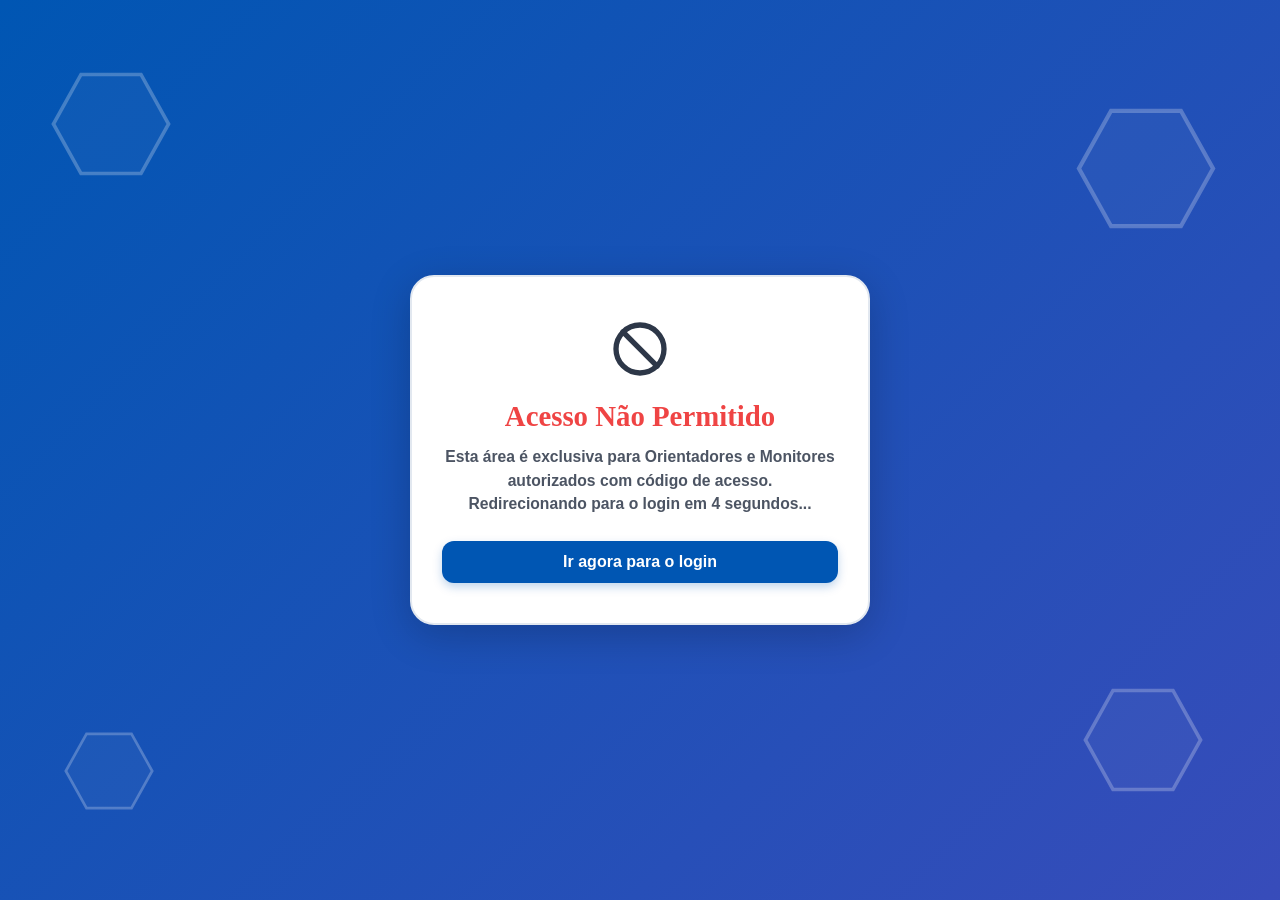
==== commit 802e6a72: "Add files via upload" ====
--- a/admin.html
+++ b/admin.html
@@ -16,7 +16,7 @@
     <meta name="viewport" content="width=device-width, initial-scale=1.0, viewport-fit=cover">
     <title>CIEESC ▶︎ PLAY • Gerenciar</title>
     <link href="https://fonts.googleapis.com/css2?family=Fredoka:wght@400;600;700&family=Nunito:wght@400;700;800;900&display=swap" rel="stylesheet">
-    <link rel="stylesheet" href="css/admin.css?v=2">
+    <link rel="stylesheet" href="css/admin.css?v=3">
 <link rel="manifest" href="manifest.json">
 <link rel="icon" type="image/png" sizes="48x48" href="assets/icons/favicon-48.png">
 <link rel="icon" type="image/png" sizes="512x512" href="assets/icons/favicon-512.png">
@@ -469,6 +469,27 @@
                     <p class="sec-intro">Encerra a sessão de quem está conectado agora. Você escolhe quem sai e quem fica; a pessoa volta para a tela de acesso e entra de novo.</p>
                     <div class="cfg-linha"><div><strong>Deslogar usuários conectados</strong><small id="cfg-online-info">Lista quem está conectado neste momento.</small></div><button class="btn-action btn-danger" onclick="cfgReconectar()">Escolher quem deslogar</button></div>
                 </div>
+                            <!-- RESTAURAR CONTEÚDO (lixeira e backup) -->
+                <div class="panel" id="cfg-restaurar">
+                    <h3>Restaurar conteúdo</h3>
+                    <p class="sec-intro">Tudo o que orientadores, monitores ou administradores excluem fica guardado aqui por <strong>90 dias</strong> (livros, categorias, turmas, cadastros, mural, calendário, achados e perdidos e o que as limpezas acima apagam). Para restaurar, baixar backup ou esvaziar é preciso confirmar com a <strong>senha de administrador</strong>.</p>
+                    <div id="rest-aviso" class="rest-ok" hidden></div>
+                    <div class="search-bar-container">
+                        <select id="rest-tipo" class="search-input" style="flex:0 0 240px" onchange="renderRestaurar()"><option value="">Todos os tipos</option></select>
+                        <input type="text" id="rest-busca" class="search-input" placeholder="Buscar item ou quem excluiu..." oninput="renderRestaurar()">
+                    </div>
+                    <div class="table-responsive"><table class="admin-table">
+                        <thead><tr><th>Quando</th><th>O que foi excluído</th><th>Excluído por</th><th>Itens</th><th>Ações</th></tr></thead>
+                        <tbody id="rest-tabela"></tbody></table></div>
+                    <div class="rest-rodape"><span id="rest-info" class="sec-intro" style="margin:0"></span><button class="btn-action btn-danger" id="rest-esvaziar" onclick="restEsvaziar()">Esvaziar lixeira</button></div>
+                </div>
+
+                <div class="panel">
+                    <h3>Backup em arquivo</h3>
+                    <p class="sec-intro">Para o que se perdeu fora da lixeira (aparelho trocado, dados do navegador apagados): baixe um backup de tempos em tempos e guarde em lugar seguro. O arquivo contém os cadastros, <strong>inclusive os dados de acesso</strong>, então não compartilhe.</p>
+                    <div class="cfg-linha"><div><strong>Baixar backup agora</strong><small id="rest-ultimo">Nenhum backup baixado ainda neste aparelho.</small></div><button class="btn-action btn-primary" onclick="restBackupBaixar()">Baixar backup</button></div>
+                    <div class="cfg-linha"><div><strong>Restaurar a partir de um backup</strong><small>Você escolhe o arquivo, vê o que existe nele e não existe mais aqui, marca o que voltar e confirma com a senha. O que já existe não é alterado.</small></div><button class="btn-action btn-success" onclick="document.getElementById('rest-arquivo').click()">Escolher arquivo</button><input type="file" id="rest-arquivo" accept=".json,application/json" hidden onchange="restBackupLer(this)"></div>
+                </div>
             </section>
 
             <section id="admin-sistema-versoes" class="admin-section">
@@ -480,33 +501,6 @@
             </section>
 
             
-
-            <!-- RESTAURAR CONTEÚDO (somente Webmaster) -->
-            <section id="admin-restaurar" class="admin-section">
-                <div class="section-header"><h2>Restaurar conteúdo</h2></div>
-                <p class="sec-intro">Área exclusiva do <strong>Webmaster</strong>. Tudo o que orientadores, monitores ou administradores excluem fica guardado aqui por <strong>90 dias</strong>. Para restaurar, baixar ou esvaziar é preciso confirmar com a <strong>senha de administrador</strong>.</p>
-                <div id="rest-aviso" class="rest-ok" hidden></div>
-
-                <div class="panel">
-                    <h3>Lixeira</h3>
-                    <p class="sec-intro">Livros, categorias, turmas, cadastros, mural, calendário, achados e perdidos e o que mais foi excluído ou apagado pelas Configurações. Escolha o que voltar e confirme com a senha.</p>
-                    <div class="search-bar-container">
-                        <select id="rest-tipo" class="search-input" style="flex:0 0 240px" onchange="renderRestaurar()"><option value="">Todos os tipos</option></select>
-                        <input type="text" id="rest-busca" class="search-input" placeholder="Buscar item ou quem excluiu..." oninput="renderRestaurar()">
-                    </div>
-                    <div class="table-responsive"><table class="admin-table">
-                        <thead><tr><th>Quando</th><th>O que foi excluído</th><th>Excluído por</th><th>Itens</th><th>Ações</th></tr></thead>
-                        <tbody id="rest-tabela"></tbody></table></div>
-                    <div class="rest-rodape"><span id="rest-info" class="sec-intro" style="margin:0"></span><button class="btn-action btn-danger" id="rest-esvaziar" onclick="restEsvaziar()">Esvaziar lixeira</button></div>
-                </div>
-
-                <div class="panel">
-                    <h3>Backup em arquivo</h3>
-                    <p class="sec-intro">Para o que se perdeu fora da lixeira (aparelho trocado, dados do navegador apagados): baixe um backup de tempos em tempos e guarde em lugar seguro. O arquivo contém os cadastros, <strong>inclusive os dados de acesso</strong>, então não compartilhe.</p>
-                    <div class="cfg-linha"><div><strong>Baixar backup agora</strong><small id="rest-ultimo">Nenhum backup baixado ainda neste aparelho.</small></div><button class="btn-action btn-primary" onclick="restBackupBaixar()">Baixar backup</button></div>
-                    <div class="cfg-linha"><div><strong>Restaurar a partir de um backup</strong><small>Você escolhe o arquivo, vê o que existe nele e não existe mais aqui, marca o que voltar e confirma com a senha. O que já existe não é alterado.</small></div><button class="btn-action btn-success" onclick="document.getElementById('rest-arquivo').click()">Escolher arquivo</button><input type="file" id="rest-arquivo" accept=".json,application/json" hidden onchange="restBackupLer(this)"></div>
-                </div>
-            </section>
 
             <!-- TEMAS SAZONAIS -->
             <section id="admin-temas" class="admin-section">
@@ -615,7 +609,7 @@
         </div>
     </div>
 
-    <script src="js/pages/admin.js?v=2"></script>
+    <script src="js/pages/admin.js?v=3"></script>
 <script src="js/ui/acessibilidade.js?v=4" defer></script>
 <script src="js/core/moderacao.js" defer></script>
 <script src="js/core/offline.js?v=1" defer></script>
--- a/css/admin.css
+++ b/css/admin.css
@@ -0,0 +1,1178 @@
+/* Estilos de admin.html (extraído da página) */
+        :root, [data-color-theme="blue"] {
+            --theme-primary: #0056b3;
+            --theme-secondary: #003d80;
+            --theme-accent-bg: rgba(0, 86, 179, 0.15);
+            --theme-shadow: rgba(0, 86, 179, 0.25);
+            
+            --bg-light: #f4f7f6;
+            --text-dark: #2d3748;
+            --white: #ffffff;
+            --green: #10b981;
+            --yellow: #f59e0b;
+            --red: #ef4444;
+            --border-color: #e2e8f0;
+            --header-bg: #1e293b;
+            --table-header-bg: #f8fafc;
+            --table-header-color: #475569;
+            --input-bg: #ffffff;
+            --card-bg: #ffffff;
+        }
+
+        [data-color-theme="purple"] {
+            --theme-primary: #6f42c1;
+            --theme-secondary: #52279b;
+            --theme-accent-bg: rgba(111, 66, 193, 0.15);
+            --theme-shadow: rgba(111, 66, 193, 0.25);
+        }
+
+        [data-color-theme="pink"] {
+            --theme-primary: #ec4899;
+            --theme-secondary: #be185d;
+            --theme-accent-bg: rgba(236, 72, 153, 0.15);
+            --theme-shadow: rgba(236, 72, 153, 0.25);
+        }
+
+        [data-theme="dark"] {
+            --bg-light: #0f172a;
+            --text-dark: #f1f5f9;
+            --white: #1e293b;
+            --border-color: #334155;
+            --header-bg: #0f172a;
+            --table-header-bg: #334155;
+            --table-header-color: #cbd5e1;
+            --input-bg: #0f172a;
+            --card-bg: #1e293b;
+        }
+
+        /* Barra de rolagem personalizada conforme o estilo do tema atual */
+        ::-webkit-scrollbar {
+            width: 10px;
+            height: 10px;
+        }
+
+        ::-webkit-scrollbar-track {
+            background: var(--bg-light);
+            border-radius: 8px;
+        }
+
+        ::-webkit-scrollbar-thumb {
+            background: var(--theme-primary);
+            border-radius: 8px;
+            border: 2px solid var(--bg-light);
+        }
+
+        ::-webkit-scrollbar-thumb:hover {
+            background: var(--theme-secondary);
+        }
+
+        /* Suporte para Firefox */
+        * {
+            scrollbar-width: thin;
+            scrollbar-color: var(--theme-primary) var(--bg-light);
+            margin: 0;
+            padding: 0;
+            box-sizing: border-box;
+            font-family: 'Nunito', sans-serif;
+        }
+
+        body {
+            background-color: var(--bg-light);
+            color: var(--text-dark);
+            padding-bottom: 20px;
+            transition: background-color 0.3s, color 0.3s;
+            min-height: 100vh;
+            display: flex;
+            flex-direction: column;
+        }
+
+        header {
+            background: var(--header-bg);
+            color: #ffffff;
+            padding: 15px 25px;
+            display: flex;
+            justify-content: space-between;
+            align-items: center;
+            box-shadow: 0 4px 15px rgba(0,0,0,0.1);
+            flex-wrap: wrap;
+            gap: 15px;
+            border-bottom: 3px solid var(--theme-primary);
+            transition: border-color 0.3s;
+        }
+
+        .admin-brand {
+            font-family: 'Fredoka', cursive;
+            font-size: 1.6rem;
+            display: flex;
+            align-items: center;
+            gap: 10px;
+            color: #ffffff;
+        }
+
+        .header-controls {
+            display: flex;
+            align-items: center;
+            gap: 12px;
+            flex-wrap: wrap;
+        }
+
+        .user-badge-admin {
+            display: flex;
+            align-items: center;
+            gap: 12px;
+            background: rgba(255, 255, 255, 0.1);
+            padding: 6px 16px;
+            border-radius: 20px;
+            border: 1px solid rgba(255, 255, 255, 0.15);
+        }
+
+        .btn-portal {
+            background: var(--theme-primary);
+            color: white;
+            border: none;
+            padding: 8px 16px;
+            border-radius: 12px;
+            font-weight: 800;
+            cursor: pointer;
+            transition: transform 0.2s, background-color 0.3s, box-shadow 0.3s;
+            text-decoration: none;
+            display: inline-flex;
+            align-items: center;
+            justify-content: center;
+            gap: 6px;
+            box-shadow: 0 4px 10px var(--theme-shadow);
+        }
+        .btn-portal:hover { transform: scale(1.03); }
+
+        .btn-desconectar {
+            background: var(--theme-secondary);
+            color: white;
+            border: none;
+            padding: 8px 16px;
+            border-radius: 12px;
+            font-weight: 800;
+            cursor: pointer;
+            transition: transform 0.2s, background-color 0.3s, box-shadow 0.3s;
+            text-decoration: none;
+            display: inline-flex;
+            align-items: center;
+            justify-content: center;
+            gap: 6px;
+            box-shadow: 0 4px 10px rgba(0,0,0,0.2);
+        }
+        .btn-desconectar:hover { transform: scale(1.03); background: var(--theme-primary); }
+
+        .theme-selector {
+            display: flex;
+            align-items: center;
+            gap: 6px;
+            background: rgba(255, 255, 255, 0.1);
+            padding: 4px 8px;
+            border-radius: 12px;
+        }
+
+        .color-dot {
+            width: 22px;
+            height: 22px;
+            border-radius: 50%;
+            border: 2px solid white;
+            cursor: pointer;
+            transition: transform 0.2s, border-color 0.2s;
+        }
+        .color-dot:hover { transform: scale(1.2); }
+        .color-dot.blue { background: #0056b3; }
+        .color-dot.purple { background: #6f42c1; }
+        .color-dot.pink { background: #ec4899; }
+
+        .btn-theme-toggle {
+            background: rgba(255, 255, 255, 0.15);
+            color: white;
+            border: 1px solid rgba(255, 255, 255, 0.2);
+            padding: 8px;
+            border-radius: 50%;
+            width: 38px;
+            height: 38px;
+            cursor: pointer;
+            transition: all 0.2s;
+            display: flex;
+            align-items: center;
+            justify-content: center;
+            font-size: 1.1rem;
+        }
+        .btn-theme-toggle:hover { background: rgba(255, 255, 255, 0.25); transform: scale(1.05); }
+
+        .admin-nav {
+            background: var(--white);
+            box-shadow: 0 2px 8px rgba(0,0,0,0.05);
+            display: flex;
+            gap: 5px;
+            padding: 10px 20px;
+            overflow-x: auto;
+            white-space: nowrap;
+            transition: background-color 0.3s, border-color 0.3s;
+            -webkit-overflow-scrolling: touch;
+            border-bottom: 1px solid var(--border-color);
+        }
+
+        .nav-tab {
+            background: transparent;
+            border: none;
+            padding: 10px 18px;
+            border-radius: 12px;
+            font-family: 'Nunito', sans-serif;
+            font-size: 0.95rem;
+            font-weight: 800;
+            color: var(--muted-ok, #526071);
+            cursor: pointer;
+            transition: all 0.2s;
+            display: flex;
+            align-items: center;
+            gap: 8px;
+            flex-shrink: 0;
+            text-decoration: none;
+            outline: none;
+        }
+
+        [data-theme="dark"] .nav-tab { color: var(--muted-ok, #526071); }
+
+        .nav-tab.active, .nav-tab:hover {
+            background: var(--theme-accent-bg);
+            color: var(--theme-primary);
+        }
+
+        #admin-main-wrapper {
+            flex: 1;
+        }
+
+        .admin-container {
+            max-width: 1300px;
+            margin: 25px auto;
+            padding: 0 20px;
+        }
+
+        .stats-grid {
+            display: grid;
+            grid-template-columns: repeat(auto-fit, minmax(220px, 1fr));
+            gap: 20px;
+            margin-bottom: 25px;
+        }
+
+        .stat-card {
+            background: var(--white);
+            padding: 20px;
+            border-radius: 20px;
+            box-shadow: 0 4px 12px rgba(0,0,0,0.03);
+            border: 2px solid var(--border-color);
+            display: flex;
+            align-items: center;
+            justify-content: space-between;
+            transition: background-color 0.3s, border-color 0.3s, transform 0.2s;
+        }
+        .stat-card:hover {
+            transform: translateY(-2px);
+            border-color: var(--theme-primary);
+        }
+
+        .stat-info h4 {
+            color: var(--muted-ok, #526071);
+            font-size: 0.85rem;
+            text-transform: uppercase;
+            letter-spacing: 0.5px;
+        }
+
+        [data-theme="dark"] .stat-info h4 { color: var(--muted-ok, #526071); }
+
+        .stat-info .stat-value {
+            font-family: 'Fredoka', cursive;
+            font-size: 2rem;
+            color: var(--text-dark);
+            margin-top: 4px;
+        }
+
+        .stat-icon {
+            font-size: 2.5rem;
+            padding: 10px;
+            border-radius: 16px;
+            background: var(--bg-light);
+            transition: background-color 0.3s;
+        }
+
+        .admin-section {
+            display: none;
+            background: var(--white);
+            border-radius: 24px;
+            padding: 25px;
+            box-shadow: 0 8px 24px rgba(0,0,0,0.04);
+            border: 2px solid var(--border-color);
+            transition: background-color 0.3s, border-color 0.3s;
+        }
+
+        .admin-section.active {
+            display: block;
+            animation: fadeIn 0.3s ease;
+        }
+
+        @keyframes fadeIn {
+            from { opacity: 0; transform: translateY(8px); }
+            to { opacity: 1; transform: translateY(0); }
+        }
+
+        .section-header {
+            display: flex;
+            justify-content: space-between;
+            align-items: center;
+            margin-bottom: 20px;
+            padding-bottom: 15px;
+            border-bottom: 2px solid var(--border-color);
+            flex-wrap: wrap;
+            gap: 10px;
+        }
+
+        .section-header h2 {
+            font-family: 'Fredoka', cursive;
+            color: var(--theme-primary);
+            font-size: 1.6rem;
+            transition: color 0.3s;
+        }
+
+        .search-bar-container {
+            display: flex;
+            gap: 10px;
+            margin-bottom: 15px;
+            flex-wrap: wrap;
+            align-items: center;
+        }
+
+        .search-input {
+            flex: 1;
+            min-width: 240px;
+            padding: 10px 14px;
+            border-radius: 12px;
+            border: 2px solid var(--border-color);
+            background: var(--input-bg);
+            color: var(--text-dark);
+            font-size: 0.95rem;
+            outline: none;
+            transition: border-color 0.2s;
+        }
+
+        .search-input:focus {
+            border-color: var(--theme-primary);
+        }
+
+        .table-responsive {
+            width: 100%;
+            overflow-x: auto;
+            -webkit-overflow-scrolling: touch;
+        }
+
+        .admin-table {
+            width: 100%;
+            border-collapse: collapse;
+            text-align: left;
+            min-width: 700px;
+        }
+
+        .admin-table th, .admin-table td {
+            padding: 14px 16px;
+            border-bottom: 1px solid var(--border-color);
+            font-size: 0.95rem;
+        }
+
+        .admin-table th {
+            background: var(--table-header-bg);
+            color: var(--table-header-color);
+            font-weight: 800;
+            text-transform: uppercase;
+            font-size: 0.8rem;
+            letter-spacing: 0.5px;
+            transition: background-color 0.3s, color 0.3s;
+        }
+
+        .admin-table tbody tr:hover {
+            background: var(--table-header-bg);
+        }
+
+        .pagination-bar {
+            display: flex;
+            justify-content: space-between;
+            align-items: center;
+            margin-top: 15px;
+            padding-top: 10px;
+            font-size: 0.9rem;
+            font-weight: 700;
+            color: var(--muted-ok, #526071);
+        }
+
+        .pagination-controls {
+            display: flex;
+            gap: 8px;
+        }
+
+        .badge {
+            padding: 4px 10px;
+            border-radius: 12px;
+            font-size: 0.8rem;
+            font-weight: 800;
+            display: inline-block;
+        }
+        .badge-green { background: #d1fae5; color: #065f46; }
+        .badge-yellow { background: #fef3c7; color: #92400e; }
+        .badge-red { background: #fee2e2; color: #991b1b; }
+        .badge-blue { background: var(--theme-accent-bg); color: var(--theme-primary); }
+
+        .btn-action {
+            padding: 8px 14px;
+            border: none;
+            border-radius: 10px;
+            font-weight: 800;
+            font-size: 0.85rem;
+            cursor: pointer;
+            transition: all 0.2s;
+            display: inline-flex;
+            align-items: center;
+            justify-content: center;
+            gap: 6px;
+            text-decoration: none;
+        }
+        .btn-action:disabled {
+            opacity: 0.4;
+            cursor: not-allowed;
+            transform: none !important;
+        }
+        .btn-success { background: var(--green); color: white; }
+        .btn-danger { background: var(--red); color: white; }
+        .btn-warning { background: var(--yellow); color: #2d3748; }
+        .btn-primary { background: var(--theme-primary); color: white; transition: background-color 0.3s; }
+        
+        .btn-desmarcar {
+            background: var(--theme-accent-bg);
+            color: var(--theme-primary);
+            border: 1px solid var(--theme-primary);
+            transition: all 0.2s;
+        }
+        .btn-desmarcar:hover {
+            background: var(--theme-primary);
+            color: #ffffff;
+        }
+
+        .btn-action:not(:disabled):hover { opacity: 0.9; transform: translateY(-1px); }
+
+        .form-grid {
+            display: grid;
+            grid-template-columns: repeat(auto-fit, minmax(240px, 1fr));
+            gap: 15px;
+            margin-bottom: 20px;
+        }
+
+        .form-group {
+            display: flex;
+            flex-direction: column;
+            gap: 6px;
+        }
+
+        .form-group label {
+            font-weight: 800;
+            font-size: 0.85rem;
+            color: #475569;
+            text-transform: uppercase;
+        }
+
+        [data-theme="dark"] .form-group label { color: var(--muted-ok, #526071); }
+
+        .form-group input, .form-group select, .form-group textarea {
+            padding: 12px;
+            border: 2px solid var(--border-color);
+            border-radius: 12px;
+            font-size: 0.95rem;
+            outline: none;
+            background: var(--input-bg);
+            color: var(--text-dark);
+            transition: border-color 0.2s, background-color 0.3s, color 0.3s;
+        }
+
+        .form-group input:focus, .form-group select:focus, .form-group textarea:focus {
+            border-color: var(--theme-primary);
+        }
+
+        .labels-sheet {
+            display: flex;
+            flex-wrap: wrap;
+            gap: 15px;
+            padding: 20px;
+            background: var(--bg-light);
+            border: 2px dashed var(--border-color);
+            border-radius: 16px;
+            margin-top: 15px;
+            justify-content: center;
+            transition: background-color 0.3s;
+        }
+
+        .label-card {
+            position: relative;
+            width: 180px;
+            height: 95px;
+            background: white;
+            color: #000;
+            border: 2px solid var(--border-color);
+            border-radius: 12px;
+            display: flex;
+            flex-direction: column;
+            justify-content: center;
+            align-items: center;
+            font-family: 'Nunito', sans-serif;
+            font-weight: 900;
+            font-size: 1.5rem;
+            box-shadow: 0 2px 6px rgba(0,0,0,0.08);
+            cursor: pointer;
+            transition: all 0.2s;
+            user-select: none;
+        }
+
+        .label-card.selected {
+            border-color: var(--theme-primary);
+            box-shadow: 0 0 0 3px var(--theme-accent-bg);
+            transform: translateY(-2px);
+        }
+
+        .label-card:not(.selected) {
+            opacity: 0.45;
+            filter: grayscale(0.8);
+        }
+
+        .label-card-checkbox {
+            position: absolute;
+            top: 10px;
+            right: 10px;
+            width: 20px;
+            height: 20px;
+            accent-color: var(--theme-primary);
+            cursor: pointer;
+        }
+
+        .label-card small {
+            font-size: 0.65rem;
+            text-transform: uppercase;
+            font-weight: 700;
+            color: #444;
+        }
+
+        .modal-theme-overlay {
+            display: none;
+            position: fixed;
+            top: 0; left: 0; width: 100%; height: 100%;
+            background: rgba(0, 0, 0, 0.65);
+            backdrop-filter: blur(4px);
+            z-index: 25000;
+            justify-content: center;
+            align-items: center;
+            padding: 20px;
+        }
+
+        .modal-theme-card {
+            background: var(--card-bg);
+            color: var(--text-dark);
+            border: 2px solid var(--theme-primary);
+            border-radius: 24px;
+            padding: 25px;
+            max-width: 520px;
+            width: 100%;
+            box-shadow: 0 12px 32px rgba(0,0,0,0.25);
+            animation: modalBounce 0.25s cubic-bezier(0.175, 0.885, 0.32, 1.275);
+            max-height: 90vh;
+            overflow-y: auto;
+            transition: background-color 0.3s, color 0.3s;
+        }
+
+        @keyframes modalBounce {
+            from { opacity: 0; transform: scale(0.85); }
+            to { opacity: 1; transform: scale(1); }
+        }
+
+        .modal-theme-header {
+            display: flex;
+            align-items: center;
+            gap: 10px;
+            margin-bottom: 12px;
+        }
+
+        .modal-theme-header h3 {
+            font-family: 'Fredoka', cursive;
+            color: var(--theme-primary);
+            font-size: 1.4rem;
+            transition: color 0.3s;
+        }
+
+        .modal-theme-body {
+            font-size: 0.95rem;
+            margin-bottom: 18px;
+            line-height: 1.5;
+            white-space: pre-wrap;
+        }
+
+        .modal-theme-footer {
+            display: flex;
+            justify-content: flex-end;
+            gap: 10px;
+            flex-wrap: wrap;
+            margin-top: 15px;
+        }
+
+        .contact-choice-box {
+            display: flex;
+            flex-direction: column;
+            gap: 12px;
+            margin-top: 15px;
+            padding: 15px;
+            background: var(--theme-accent-bg);
+            border-radius: 16px;
+            border: 1px solid var(--theme-primary);
+        }
+
+        .contact-choice-btn {
+            padding: 12px 18px;
+            border-radius: 12px;
+            font-weight: 800;
+            font-size: 0.95rem;
+            text-decoration: none;
+            display: flex;
+            align-items: center;
+            justify-content: center;
+            gap: 10px;
+            transition: all 0.2s;
+            color: white;
+            box-shadow: 0 3px 8px rgba(0,0,0,0.1);
+        }
+        .contact-choice-btn.email { background: var(--theme-primary); }
+        .contact-choice-btn.phone { background: var(--green); }
+        .contact-choice-btn:hover {
+            transform: translateY(-2px);
+            filter: brightness(1.1);
+        }
+
+        /* Animação e estilo das Nuvens */
+        .cloud-shape {
+            position: absolute;
+            background: rgba(255, 255, 255, 0.15);
+            backdrop-filter: blur(5px);
+            border-radius: 50px;
+            animation: floatCloud 8s infinite alternate ease-in-out;
+            z-index: 1;
+            pointer-events: none;
+        }
+        .cloud1 { width: 180px; height: 60px; top: 10%; left: 5%; }
+        .cloud2 { width: 220px; height: 80px; bottom: 12%; right: 6%; animation-duration: 10s; }
+        .cloud3 { width: 120px; height: 50px; top: 70%; left: 8%; animation-duration: 6s; }
+
+        @keyframes floatCloud {
+            0% { transform: translateY(0px) translateX(0px); }
+            100% { transform: translateY(-25px) translateX(15px); }
+        }
+        
+        @keyframes gradientBG {
+            0% { background-position: 0% 50%; }
+            50% { background-position: 100% 50%; }
+            100% { background-position: 0% 50%; }
+        }
+
+        /* Fundo Dinâmico com Gradiente Animado */
+        #access-denied-screen, #logout-screen {
+            display: none;
+            position: fixed;
+            top: 0; left: 0; width: 100%; height: 100%;
+            flex-direction: column;
+            justify-content: center;
+            align-items: center;
+            text-align: center;
+            padding: 20px;
+            z-index: 9999;
+            background: linear-gradient(135deg, #0056b3, #6f42c1);
+            background-size: 400% 400%;
+            animation: gradientBG 5s ease infinite;
+            overflow: hidden;
+        }
+
+        /* Ajuste no Card de Bloqueio para sobrepor as nuvens */
+        .denied-card {
+            position: relative;
+            z-index: 10;
+            background: var(--card-bg);
+            border: 2px solid var(--border-color);
+            border-radius: 24px;
+            padding: 40px 30px;
+            max-width: 460px;
+            width: 100%;
+            box-shadow: 0 10px 40px rgba(0,0,0,0.2);
+            animation: fadeIn 0.4s ease;
+        }
+
+        .denied-icon {
+            font-size: 4rem;
+            margin-bottom: 15px;
+            display: inline-block;
+        }
+
+        .denied-title {
+            font-family: 'Fredoka', cursive;
+            color: var(--red);
+            font-size: 1.8rem;
+            margin-bottom: 12px;
+        }
+
+        .denied-title.ok { color: var(--green); }
+
+        .denied-text {
+            color: var(--text-dark);
+            opacity: 0.85;
+            font-weight: 700;
+            font-size: 0.98rem;
+            line-height: 1.5;
+            margin-bottom: 25px;
+        }
+
+        .admin-footer {
+            text-align: center;
+            padding: 15px;
+            color: var(--muted-ok, #526071);
+            font-size: 0.85rem;
+            font-weight: 700;
+            margin-top: 25px;
+        }
+        [data-theme="dark"] .admin-footer { color: #475569; }
+
+        .city-group-header {
+            margin: 25px 0 15px 0;
+            color: var(--theme-primary);
+            font-family: 'Fredoka', cursive;
+            font-size: 1.3rem;
+            border-bottom: 2px solid var(--theme-accent-bg);
+            padding-bottom: 8px;
+            display: flex;
+            align-items: center;
+            gap: 8px;
+        }
+
+        @media (max-width: 768px) {
+            header { padding: 12px 15px; }
+            .admin-brand { font-size: 1.3rem; }
+            .header-controls { width: 100%; justify-content: space-between; }
+            .user-badge-admin { padding: 4px 10px; font-size: 0.85rem; }
+            .admin-container { padding: 0 12px; margin: 15px auto; }
+            .admin-section { padding: 15px; border-radius: 16px; }
+            .stats-grid { grid-template-columns: repeat(2, 1fr); gap: 10px; }
+            .stat-card { padding: 12px; flex-direction: column-reverse; align-items: flex-start; gap: 8px; }
+            .stat-icon { font-size: 1.8rem; padding: 6px; }
+            .stat-info .stat-value { font-size: 1.5rem; }
+            .section-header h2 { font-size: 1.25rem; }
+            .btn-action, .btn-portal, .btn-desconectar { width: 100%; justify-content: center; padding: 10px; }
+            .form-grid { grid-template-columns: 1fr; }
+        }
+
+        @media (max-width: 480px) {
+            .stats-grid { grid-template-columns: 1fr; }
+        }
+
+
+        /* ===================== NOVO MENU DROPDOWN ===================== */
+        .admin-nav { overflow: visible; flex-wrap: wrap; white-space: normal; position: relative; z-index: 200; }
+        .nav-drop { position: relative; }
+        .nav-tab .caret { font-size: 0.7rem; opacity: 0.7; }
+        .nav-menu { display: none; position: absolute; top: 100%; left: 0; min-width: 260px; background: var(--white); border: 1px solid var(--border-color); border-radius: 14px; box-shadow: 0 12px 30px rgba(0,0,0,0.18); padding: 6px; z-index: 400; }
+        .nav-drop:hover .nav-menu, .nav-drop.open .nav-menu { display: block; }
+        .nav-item { padding: 10px 12px; border-radius: 10px; font-weight: 800; font-size: 0.92rem; color: var(--text-dark, inherit); cursor: pointer; white-space: nowrap; }
+        .nav-item:hover, .nav-item.active { background: var(--theme-accent-bg); color: var(--theme-primary); }
+        @media (max-width: 700px) { .admin-nav { padding: 8px 10px; } .nav-tab { padding: 9px 12px; font-size: 0.85rem; } .nav-menu { position: fixed; left: 10px; right: 10px; top: auto; min-width: 0; } }
+
+        /* ===================== PAINÉIS, DASHBOARD E GESTÃO ===================== */
+        .panel { background: var(--white); border: 1px solid var(--border-color); border-radius: 18px; padding: 18px; margin-bottom: 20px; box-shadow: 0 2px 8px rgba(0,0,0,0.04); }
+        .panel h3 { font-family: 'Fredoka', cursive; color: var(--theme-primary); font-size: 1.15rem; margin-bottom: 12px; }
+        .panel.big { border-top: 5px solid var(--theme-primary); }
+        .panel.big.digital { border-top-color: var(--green); }
+        .grid-2 { display: grid; grid-template-columns: repeat(auto-fit, minmax(min(100%, 430px), 1fr)); gap: 20px; margin-bottom: 20px; }
+        .grid-2 > .panel { margin-bottom: 0; min-width: 0; }
+        .sub-head { display: flex; justify-content: space-between; align-items: center; gap: 10px; flex-wrap: wrap; margin-bottom: 12px; }
+        .sub-head h3 { margin: 0; }
+        .sec-intro { color: var(--muted-ok, #526071); font-weight: 700; font-size: 0.92rem; margin-bottom: 14px; }
+        .vazio { color: var(--muted-ok, #526071); font-weight: 700; text-align: center; padding: 14px; width: 100%; list-style: none; }
+        .thumb { width: 44px; height: 44px; object-fit: cover; border-radius: 8px; border: 1px solid var(--border-color); display: inline-flex; }
+        .thumb.round { border-radius: 50%; }
+        .thumb.ph { align-items: center; justify-content: center; background: var(--bg-light); }
+        .dash-grid { display: grid; grid-template-columns: repeat(auto-fit, minmax(min(100%, 340px), 1fr)); gap: 20px; margin-bottom: 20px; }
+        .dash-grid > .panel { margin-bottom: 0; }
+        .visit-big { font-family: 'Fredoka', cursive; font-size: 3rem; color: var(--theme-primary); line-height: 1; }
+        .visit-row { display: flex; gap: 18px; flex-wrap: wrap; font-weight: 800; color: var(--muted-ok, #526071); margin: 8px 0 14px; }
+        .visit-row b { color: var(--text-dark, inherit); }
+        .mini-bars { display: flex; align-items: flex-end; gap: 8px; height: 110px; }
+        .bar-col { flex: 1; display: flex; flex-direction: column; align-items: center; justify-content: flex-end; height: 100%; gap: 3px; }
+        .bar-col .bar { width: 100%; max-width: 34px; background: linear-gradient(180deg, var(--theme-primary), #6f42c1); border-radius: 6px 6px 0 0; min-height: 4px; }
+        .bar-col small { font-size: 0.65rem; color: var(--muted-ok, #526071); font-weight: 800; }
+        .bar-n { font-size: 0.7rem; font-weight: 900; color: var(--muted-ok, #526071); }
+        .rank-list { list-style: none; display: flex; flex-direction: column; gap: 10px; }
+        .rank-list li { display: flex; align-items: center; gap: 12px; padding: 10px 12px; border-radius: 14px; background: var(--bg-light); }
+        .rank-list .medal { font-size: 1.7rem; }
+        .rank-info { flex: 1; min-width: 0; display: flex; flex-direction: column; }
+        .rank-info small { color: var(--muted-ok, #526071); font-weight: 700; overflow: hidden; text-overflow: ellipsis; }
+        .dot-online { display: inline-block; width: 9px; height: 9px; border-radius: 50%; background: var(--green); margin-right: 6px; box-shadow: 0 0 0 4px rgba(16,185,129,0.2); animation: pulseOn 1.6s infinite; }
+        @keyframes pulseOn { 50% { box-shadow: 0 0 0 7px rgba(16,185,129,0); } }
+        .etq-tabs { display: flex; gap: 6px; margin-bottom: 12px; }
+        .etq-tab { flex: 1; padding: 9px; border: 2px solid var(--border-color); background: transparent; border-radius: 12px; font-weight: 800; cursor: pointer; color: var(--muted-ok, #526071); font-family: inherit; }
+        .etq-tab.active { border-color: var(--theme-primary); background: var(--theme-accent-bg); color: var(--theme-primary); }
+        .label-card .lbl-title { font-style: normal; font-size: 0.62rem; font-weight: 800; max-width: 160px; overflow: hidden; text-overflow: ellipsis; white-space: nowrap; color: #475569; }
+        .form-grid { display: grid; grid-template-columns: repeat(auto-fit, minmax(240px, 1fr)); gap: 14px; margin-bottom: 14px; }
+        .form-grid label { font-weight: 800; font-size: 0.85rem; display: block; margin-bottom: 4px; }
+        .form-grid .search-input, .form-grid textarea, .form-grid select { width: 100%; flex: none; }
+        .form-grid textarea { padding: 10px; border-radius: 10px; border: 2px solid var(--border-color); background: var(--input-bg); color: var(--text-dark, inherit); font-family: inherit; font-weight: 700; }
+        .wifi-prev { text-align: center; }
+        .wifi-prev img { background: #fff; padding: 12px; border-radius: 16px; margin: 10px 0; }
+        .nivel-cards { display: grid; grid-template-columns: repeat(auto-fit, minmax(210px, 1fr)); gap: 12px; margin-bottom: 18px; }
+        .nivel-card { border-radius: 16px; padding: 14px; border: 2px solid var(--border-color); background: var(--bg-light); }
+        .nivel-card h4 { font-family: 'Fredoka', cursive; font-size: 0.95rem; color: var(--muted-ok, #526071); }
+        .nivel-card strong { color: var(--theme-primary); display: block; margin: 2px 0 6px; }
+        .nivel-card p { font-size: 0.85rem; font-weight: 700; color: var(--muted-ok, #526071); }
+        .nivel-card.n5 { border-color: var(--theme-primary); }
+        .perm-table td.perm { text-align: center; font-weight: 900; }
+        .perm-table td.sim { color: var(--green); }
+        .perm-table td.nao { color: #cbd5e1; }
+        .modal-theme-overlay { overflow-y: auto; }
+        .modal-theme-card { max-height: 92vh; overflow-y: auto; }
+
+        @media print {
+            .print-target .lbl-title { color: #000 !important; }
+        }
+
+        @media print {
+            body * { visibility: hidden; }
+            .print-target, .print-target * { visibility: visible; }
+            .print-target {
+                position: absolute; left: 0; top: 0; width: 100%;
+                display: flex; flex-wrap: wrap; gap: 10px; padding: 0; margin: 0;
+            }
+            .label-card {
+                border: 1px solid #000 !important;
+                box-shadow: none !important;
+                page-break-inside: avoid;
+                background: #ffffff !important;
+                color: #000000 !important;
+            }
+            .label-card:not(.selected) { display: none !important; }
+            .label-card-checkbox { display: none !important; }
+        }
+
+        /* ===== Ajustes: menu centralizado, telas de status (fundo do index) e etiquetas ===== */
+        :root { --bg-gradient: linear-gradient(135deg, var(--theme-primary), #6f42c1, #00b4d8); }
+        .admin-nav { justify-content: center; align-items: center; }
+        @media (min-width: 701px) { .nav-menu { left: 50%; transform: translateX(-50%); } }
+        #access-denied-screen, #logout-screen { background: var(--bg-gradient); background-size: 400% 400%; animation: gradientBG 15s ease infinite; }
+        .hex-shape { position: absolute; z-index: 1; pointer-events: none; animation: floatHex 12s infinite alternate ease-in-out; opacity: .45; }
+        .hex1 { width: 120px; height: 104px; top: 8%; left: 4%; } .hex2 { width: 140px; height: 121px; top: 12%; right: 5%; }
+        .hex3 { width: 90px; height: 78px; bottom: 10%; left: 5%; } .hex4 { width: 120px; height: 104px; bottom: 12%; right: 6%; }
+        @keyframes floatHex { 0% { transform: translateY(0) rotate(0); } 100% { transform: translateY(-20px) rotate(5deg); } }
+        .label-card .lbl-only-name { font-size: 1.05rem; font-weight: 900; text-align: center; padding: 6px 4px; }
+        .thumb-avatar { width: 34px; height: 34px; border-radius: 50%; object-fit: cover; border: 2px solid var(--theme-primary); vertical-align: middle; }
+        .sis-row { display: flex; gap: 10px; flex-wrap: wrap; align-items: center; margin: 12px 0; }
+        .cal-prev { width: 100%; height: 420px; border: 2px solid var(--border-color); border-radius: 14px; background: var(--card-bg); margin-top: 12px; }
+        @media print { .label-card .lbl-only-name { color: #000 !important; font-size: 14pt; } }
+        /* ===== Celular ===== */
+        img, iframe { max-width: 100%; }
+        .table-responsive { overflow-x: auto; -webkit-overflow-scrolling: touch; }
+        @media (max-width: 768px) {
+            td .btn-action, .admin-table .btn-action { width: auto; padding: 6px 10px; font-size: .8rem; }
+            .section-header { flex-wrap: wrap; gap: 10px; }
+            .section-header .btn-action { width: 100%; }
+            .admin-table th, .admin-table td { padding: 8px 10px; font-size: .85rem; }
+            .nav-menu { max-height: 60vh; overflow-y: auto; box-sizing: border-box; }
+            .panel { padding: 14px; }
+            .grid-2, .dash-grid, .form-grid, .nivel-cards { grid-template-columns: minmax(0, 1fr); }
+            .modal-box, #custom-modal-overlay > div { max-width: 94vw; max-height: 90vh; overflow-y: auto; }
+        }
+
+        /* ===== Layout de celular estilo app (barra inferior + folhas) — o desktop não muda ===== */
+        #m-tabbar, #m-sheet, #m-backdrop { display: none; }
+        @media (max-width: 820px) {
+            body { font-size: 15px; padding-bottom: calc(70px + env(safe-area-inset-bottom, 0px)); }
+            .admin-nav, .burger, #nav-backdrop { display: none !important; }
+            .admin-footer { padding: 14px 10px 62px; margin-top: 4px; font-size: .72rem; }
+            .admin-footer .f-links { flex-basis: 100%; text-align: center; } .admin-footer .f-links::before { display: none; }
+            header { flex-wrap: nowrap; padding: calc(10px + env(safe-area-inset-top, 0px)) 14px 10px; gap: 10px; justify-content: space-between; }
+            .admin-brand { flex: 1; min-width: 0; font-size: 1.2rem; white-space: nowrap; overflow: hidden; text-overflow: ellipsis; }
+            .header-controls { width: auto; flex: 0 0 auto; flex-wrap: nowrap; gap: 8px; justify-content: flex-end; }
+            .header-controls .theme-selector, .header-controls .btn-portal, .header-controls .btn-desconectar { display: none; }
+            .user-badge-admin > div { display: none; }
+            #m-tabbar { display: flex; position: fixed; left: 0; right: 0; bottom: 0; z-index: 3000; justify-content: space-around; background: var(--white); border-top: 1px solid var(--border-color); padding: 6px 4px calc(6px + env(safe-area-inset-bottom, 0px)); }
+            #m-tabbar button { flex: 1; min-width: 0; display: flex; flex-direction: column; align-items: center; gap: 2px; background: none; border: none; padding: 0; color: var(--muted-ok, #526071); font-family: inherit; font-weight: 800; font-size: .7rem; cursor: pointer; }
+            #m-tabbar .ic { font-size: 1.25rem; padding: 3px 20px; border-radius: 999px; transition: background .2s; }
+            #m-tabbar button.on { color: var(--theme-primary); }
+            #m-tabbar button.on .ic { background: color-mix(in srgb, var(--theme-primary) 20%, transparent); }
+            #m-backdrop { display: block; position: fixed; inset: 0; z-index: 3400; background: rgba(0,0,0,.5); opacity: 0; pointer-events: none; transition: opacity .25s; }
+            body.m-sheet-open #m-backdrop { opacity: 1; pointer-events: auto; }
+            #m-sheet { display: block; position: fixed; left: 0; right: 0; bottom: 0; z-index: 3500; max-height: 78vh; overflow-y: auto; background: var(--white); border-radius: 22px 22px 0 0; padding: 8px 0 calc(14px + env(safe-area-inset-bottom, 0px)); transform: translateY(105%); transition: transform .28s ease; }
+            body.m-sheet-open #m-sheet { transform: none; box-shadow: 0 -10px 30px rgba(0,0,0,.3); }
+            body.m-sheet-open { overflow: hidden; }
+            .m-grab { width: 40px; height: 4px; border-radius: 2px; background: var(--border-color); margin: 4px auto 10px; }
+            .m-sheet-title { font-family: 'Fredoka', cursive; font-size: 1.1rem; color: var(--theme-primary); padding: 0 20px 8px; }
+            .m-sub { font-size: .75rem; font-weight: 800; text-transform: uppercase; letter-spacing: .5px; color: var(--muted-ok, #526071); padding: 12px 20px 2px; }
+            .m-row { display: block; width: 100%; padding: 14px 20px; border: none; border-bottom: 1px solid var(--border-color); background: none; color: var(--text-dark); font: inherit; font-weight: 700; font-size: 1rem; text-align: left; cursor: pointer; }
+            .m-row:active { background: color-mix(in srgb, var(--theme-primary) 12%, transparent); }
+            .m-tools { padding: 14px 20px 4px; display: flex; flex-direction: column; gap: 12px; }
+            .m-tools .row { display: flex; align-items: center; justify-content: space-between; gap: 10px; font-weight: 800; color: var(--text-dark); }
+            .admin-container { padding: 0; margin: 0 auto; }
+            .admin-section { padding: 0 0 8px; }
+            .section-header { padding: 14px 16px 4px; flex-wrap: wrap; gap: 10px; }
+            .section-header h2 { font-size: 1.1rem; }
+            .section-header .btn-action { width: 100%; }
+            .sec-intro { padding: 0 16px; font-size: .85rem; }
+            .panel { border-radius: 0; box-shadow: none; border-left: none; border-right: none; padding: 14px 16px; }
+            .stat-card, .dash-card { border-radius: 14px; }
+            .table-responsive { overflow: visible; padding: 0 12px; }
+            .admin-table, .admin-table tbody, .admin-table tr, .admin-table td { display: block; width: 100%; box-sizing: border-box; }
+            .admin-table thead { display: none; }
+            .admin-table tr { background: var(--white); border: 1px solid var(--border-color); border-radius: 14px; margin-bottom: 10px; padding: 6px 12px; }
+            .admin-table td { display: flex; justify-content: space-between; align-items: center; gap: 12px; padding: 6px 0; border: none; text-align: right; word-break: break-word; }
+            .admin-table td::before { content: attr(data-label); flex: 0 0 36%; text-align: left; font-weight: 800; font-size: .75rem; color: var(--muted-ok, #526071); }
+            .admin-table td[colspan] { display: block; text-align: center; }
+            .admin-table td[colspan]::before { content: none; }
+            .admin-table td > div[style*="flex"] { justify-content: flex-end; }
+            td .btn-action, .admin-table .btn-action { width: auto; padding: 6px 10px; font-size: .8rem; }
+        }
+
+/* ===== Painel no celular: compacto, títulos em barra, tabelas sem largura fixa ===== */
+@media (max-width: 820px) {
+    .admin-table { min-width: 0 !important; }                       /* era 700px fixo: causava rolagem lateral */
+    .admin-table td > .cell { flex: 1; min-width: 0; text-align: right; word-break: break-word; overflow-wrap: anywhere; }
+    .admin-table td code { word-break: break-all; }
+    .admin-table td > .cell > div[style*="flex"] { justify-content: flex-end; }
+    /* cada título numa barra em destaque */
+    .section-header { padding: 10px 12px 0; margin-bottom: 8px; }
+    .section-header h2, .admin-section h3, .panel > h3 {
+        display: flex; align-items: center; flex-wrap: wrap; gap: 8px; width: 100%;
+        margin: 0 0 12px; padding: 10px 12px; border-radius: 10px;
+        border-left: 5px solid var(--theme-primary);
+        background: color-mix(in srgb, var(--theme-primary) 14%, transparent);
+        color: var(--theme-primary); font-size: 1.05rem;
+    }
+    .section-header h2 { margin-bottom: 0; }
+    /* indicadores em 2 colunas */
+    .stats-grid { grid-template-columns: repeat(2, minmax(0, 1fr)); gap: 10px; padding: 0 12px; margin-bottom: 12px; }
+    .stat-card { flex-direction: row !important; align-items: center !important; justify-content: space-between; padding: 10px 12px; gap: 8px; border-radius: 14px; }
+    .stat-icon { width: 36px; height: 36px; font-size: 1.15rem; flex: 0 0 auto; border-radius: 10px; }
+    .stat-info h4 { font-size: .68rem; letter-spacing: .3px; }
+    .stat-value { font-size: 1.5rem; line-height: 1.1; }
+    /* painéis do início */
+    .dash-grid { gap: 10px; padding: 0 12px; margin-bottom: 10px; }
+    .dash-grid > .panel, .admin-section > .panel { margin: 0 0 10px; padding: 12px; }
+    .admin-section > .panel { margin-left: 12px; margin-right: 12px; }
+    .visit-big { font-size: 2.2rem; }
+    .visit-row { gap: 6px 14px; font-size: .85rem; margin: 6px 0 10px; }
+    .mini-bars { height: 90px; gap: 5px; }
+    .rank-list li { padding: 8px 10px; }
+    .rank-list .medal { font-size: 1.4rem; }
+    .sec-intro { font-size: .8rem; }
+}
+
+/* ===== Cabeçalho do celular: ▶ colorido + perfil; sem botão de tema nem avatar de ByPass ===== */
+.play-cor { display: inline-block; animation: playCorH 4s ease-in-out infinite alternate; }
+@keyframes playCorH { 0%,100% { color: #d63384 } 33% { color: #6f42c1 } 66% { color: #0056b3 } }   /* igual à tela de acesso: rosa → roxo → azul, indo e voltando */
+@keyframes playCorHEscuro { 0%,100% { color: #ff7eb6 } 33% { color: #b49cff } 66% { color: #60a5fa } }
+body.dark-mode .play-cor, body.dark-theme .play-cor, [data-theme="dark"] .play-cor { animation-name: playCorHEscuro; }
+@media (max-width: 820px) {
+    .admin-brand::before { display: none; }
+    .btn-theme-toggle { display: none; }
+    body.is-bypass .user-badge-admin { display: none; }
+    .admin-brand { font-size: 1.35rem; }
+}
+
+.admin-brand .sep { font-size: .55em; opacity: .75; vertical-align: middle; margin: 0 2px; }
+@media (max-width: 820px) { .admin-brand { font-size: 1.15rem; } }
+
+@media (max-width: 820px) {
+    .m-tools { padding: 10px 20px 2px; gap: 8px; }
+    .m-compact { display: flex; align-items: center; gap: 10px; font-weight: 800; font-size: .85rem; color: var(--text-dark); }
+    .m-compact .theme-selector { padding: 4px 8px; }
+    .m-pill { margin-left: auto; border: 1px solid var(--border-color); background: transparent; color: var(--text-dark); border-radius: 999px; padding: 5px 12px; font: 700 .75rem 'Nunito', sans-serif; cursor: pointer; }
+}
+
+#m-sub { display: none; }
+@media (max-width: 820px) {
+    #m-sub { display: flex; align-items: center; gap: 10px; padding: 8px 14px; background: var(--white); border-bottom: 1px solid var(--border-color); }
+    #m-portal { flex: 0 0 auto; width: 38px; height: 38px; display: flex; align-items: center; justify-content: center; border-radius: 12px; border: 1px solid var(--border-color); background: color-mix(in srgb, var(--theme-primary) 12%, transparent); color: var(--theme-primary); cursor: pointer; padding: 0; }
+    #m-portal svg { width: 22px; height: 22px; }
+    #m-user { min-width: 0; font-weight: 800; font-size: .95rem; color: var(--text-dark); white-space: nowrap; overflow: hidden; text-overflow: ellipsis; }
+    #m-tabbar .ic { padding: 6px 24px; font-size: 0; line-height: 0; }
+    #m-tabbar .ic svg { width: 24px; height: 24px; }
+    #m-tabbar button { padding: 2px 0; }
+}
+.burger, .drawer-head, .drawer-tools, #nav-backdrop { display: none !important; }
+/* ===== celular: margem lateral maior nos quadros de conteúdo ===== */
+@media (max-width: 820px) {
+    :root { --gut: 18px; }
+    .admin-section { padding: 0 var(--gut) 10px; }
+    .section-header { padding: 12px 0 0; margin-bottom: 10px; }
+    .sec-intro { padding: 0; margin: 0 0 10px; }
+    .stats-grid, .dash-grid { padding: 0; margin-bottom: 12px; }
+    .table-responsive { padding: 0; }
+    .panel, .dash-grid > .panel, .admin-section > .panel { margin: 0 0 12px; border: 1px solid var(--border-color); border-radius: 14px; box-shadow: none; padding: 14px; }
+}
+
+        /* ===== Logo igual ao da tela de acesso: Fredoka + ▶︎ de cantos arredondados ===== */
+        .play-svg { display: inline-block; line-height: 0; vertical-align: -.03em; }
+        .play-svg svg { width: .76em; height: .76em; display: block; overflow: visible; }
+        .brand-logo, .admin-brand, #brand-text { font-family: 'Fredoka', cursive; font-weight: 700; letter-spacing: normal; }
+
+        /* ===== Rodapé (igual ao da tela de acesso: itens lado a lado) ===== */
+        .admin-footer { display: flex; flex-wrap: wrap; justify-content: center; align-items: center; gap: 2px 0; line-height: 1.5; }
+        .admin-footer .f-item { white-space: nowrap; }
+        .admin-footer .f-item + .f-item::before { content: "|"; margin: 0 10px; opacity: .55; }
+        .admin-footer .f-links a, .admin-footer .f-links button { color: inherit; background: none; border: 0; padding: 0; font: inherit; text-decoration: underline; cursor: pointer; }
+
+        /* iniciais no lugar da foto e ícones desenhados (sem emojis) */
+        .ini-ava { display: inline-grid; place-items: center; width: 32px; height: 32px; border-radius: 50%; background: rgba(255,255,255,.18); color: #fff; font: 700 .85rem 'Fredoka', cursive; letter-spacing: .5px; flex: 0 0 auto; }
+        .thumb.ini-ava { background: color-mix(in srgb, var(--primary, #0056b3) 16%, transparent); color: var(--text-dark); }
+        #modal-icon:empty { display: none; }
+        .stat-icon svg, .denied-icon svg { width: 1em; height: 1em; display: block; margin: 0 auto; }
+
+        .btn-ico { display: inline-flex; align-items: center; justify-content: center; min-width: 40px; }
+
+        /* legenda de níveis: caixas que se abrem */
+        .nv-lista { display: flex; flex-direction: column; gap: 10px; }
+        .nv-acc { border: 2px solid var(--border-color); border-radius: 16px; background: var(--white, #fff); overflow: hidden; }
+        .nv-acc[open] { border-color: var(--theme-primary); }
+        .nv-acc summary { list-style: none; display: flex; align-items: center; gap: 12px; padding: 12px 14px; cursor: pointer; }
+        .nv-acc summary::-webkit-details-marker { display: none; }
+        .nv-num { flex: 0 0 auto; display: grid; place-items: center; width: 38px; height: 38px; border-radius: 12px; background: var(--theme-primary); color: #fff; font: 700 1.1rem 'Fredoka', cursive; }
+        .nv-tit { flex: 1; min-width: 0; } .nv-tit strong { display: block; font: 700 1.05rem 'Fredoka', cursive; color: var(--text-dark); }
+        .nv-tit small { display: block; color: var(--muted-ok, #526071); font-weight: 700; font-size: .8rem; line-height: 1.35; }
+        .nv-qtd { flex: 0 0 auto; font-weight: 800; font-size: .75rem; padding: 3px 10px; border-radius: 999px; background: color-mix(in srgb, var(--theme-primary) 12%, transparent); color: var(--theme-primary); }
+        .nv-seta { width: 20px; height: 20px; flex: 0 0 auto; fill: none; stroke: #94a3b8; stroke-width: 2.5; stroke-linecap: round; stroke-linejoin: round; transition: transform .2s; }
+        .nv-acc[open] .nv-seta { transform: rotate(180deg); }
+        .nv-corpo { padding: 4px 14px 14px; display: grid; grid-template-columns: repeat(auto-fit, minmax(230px, 1fr)); gap: 12px; }
+        .nv-grupo h5 { margin: 8px 0 6px; font-size: .72rem; letter-spacing: 1px; text-transform: uppercase; color: var(--muted-ok, #526071); }
+        .nv-grupo ul { list-style: none; margin: 0; padding: 0; }
+        .nv-grupo li { display: flex; align-items: center; gap: 8px; padding: 6px 0; border-bottom: 1px dashed var(--border-color); font-weight: 700; font-size: .88rem; color: var(--text-dark); }
+        .nv-grupo li span { flex: 1; } .nv-grupo li em { font-style: normal; font-size: .72rem; font-weight: 800; color: var(--muted-ok, #526071); }
+        .nv-grupo li.nao span { opacity: .6; }
+        .nv-ico { width: 18px; height: 18px; flex: 0 0 auto; fill: none; stroke-width: 2.2; stroke-linecap: round; stroke-linejoin: round; }
+        .nv-ico.ok { stroke: #16a34a; } .nv-ico.ok circle { fill: color-mix(in srgb, #16a34a 14%, transparent); } .nv-ico.nao { stroke: #94a3b8; }
+        .nv-txt { margin: 6px 0; font-weight: 700; color: var(--text-dark); }
+        @media (max-width: 560px) { .nv-tit small { display: none; } }
+
+        /* o ▶︎ muda de cor sozinho: sem transição herdada (senão a cor fica atrasada, desbotada e parece piscar) */
+        .play-cor, .play-cor * { transition: none !important; }
+
+        /* ===== nome do usuário com menu (Desconectar) ===== */
+        .user-menu { position: relative; }
+        button.user-badge-admin { font: inherit; color: inherit; text-align: left; cursor: pointer; }
+        button.user-badge-admin:hover { background: rgba(255,255,255,.18); }
+        .user-caret { width: 16px; height: 16px; flex: 0 0 auto; fill: none; stroke: currentColor; stroke-width: 2.4; stroke-linecap: round; stroke-linejoin: round; transition: transform .2s; }
+        .user-menu.open .user-caret { transform: rotate(180deg); }
+        .user-drop { position: absolute; right: 0; top: calc(100% + 8px); min-width: 190px; background: var(--white, #fff); color: var(--text-dark); border: 1px solid var(--border-color); border-radius: 14px; box-shadow: 0 14px 34px rgba(0,0,0,.28); padding: 6px; z-index: 3500; visibility: hidden; opacity: 0; transform: translateY(6px); pointer-events: none; transition: opacity .16s, transform .16s, visibility 0s linear .16s; }
+        .user-menu.open .user-drop { visibility: visible; opacity: 1; transform: none; pointer-events: auto; transition: opacity .16s, transform .16s; }
+        .user-drop a { display: block; padding: 10px 12px; border-radius: 10px; color: var(--text-dark); font-weight: 800; font-size: .9rem; text-decoration: none; }
+        .user-drop a:hover, .user-drop a:focus-visible { background: color-mix(in srgb, var(--theme-primary) 12%, transparent); outline: none; }
+        .user-drop a.sair { color: #dc2626; }
+        .user-drop a[href="playing.html"] { display: none; }
+        @media (max-width: 820px) { .user-drop a[href="playing.html"] { display: block; } .user-caret { display: none; } }
+
+        /* abas de Gestão de livros */
+        .lv-abas { display: flex; gap: 6px; flex-wrap: wrap; margin: 4px 0 14px; border-bottom: 2px solid var(--border-color); }
+        .lv-aba { border: 0; background: transparent; padding: 10px 16px; font: 800 .95rem 'Nunito', sans-serif; color: var(--muted-ok, #526071); cursor: pointer; border-bottom: 3px solid transparent; margin-bottom: -2px; border-radius: 10px 10px 0 0; }
+        .lv-aba:hover { color: var(--theme-primary); }
+        .lv-aba.active { color: var(--theme-primary); border-bottom-color: var(--theme-primary); }
+        .lv-painel[hidden] { display: none; }
+        @media (max-width: 560px) { .lv-aba { flex: 1 1 auto; padding: 10px 8px; font-size: .85rem; } }
+
+        /* ===== Configurações ===== */
+        .cfg-lista { display: flex; flex-direction: column; }
+        .cfg-linha { display: flex; align-items: center; justify-content: space-between; gap: 14px; padding: 12px 0; border-bottom: 1px dashed var(--border-color); flex-wrap: wrap; }
+        .cfg-linha:last-child { border-bottom: 0; }
+        .cfg-linha > div { flex: 1 1 260px; min-width: 0; }
+        .cfg-linha strong { display: block; font-size: .98rem; color: var(--text-dark); }
+        .cfg-linha small { display: block; margin-top: 2px; color: var(--muted-ok, #526071); font-weight: 700; font-size: .8rem; line-height: 1.4; }
+        .cfg-linha .btn-action { flex: 0 0 auto; }
+        .sw { position: relative; display: inline-flex; flex: 0 0 auto; cursor: pointer; }
+        .sw input { position: absolute; opacity: 0; width: 100%; height: 100%; margin: 0; cursor: pointer; }
+        .sw-trilho { width: 52px; height: 30px; border-radius: 999px; background: #94a3b8; position: relative; transition: background .2s; }
+        .sw-trilho::after { content: ""; position: absolute; top: 3px; left: 3px; width: 24px; height: 24px; border-radius: 50%; background: #fff; box-shadow: 0 2px 5px rgba(0,0,0,.3); transition: transform .2s; }
+        .sw input:checked + .sw-trilho { background: #16a34a; }
+        .sw input:checked + .sw-trilho::after { transform: translateX(22px); }
+        .sw input:focus-visible + .sw-trilho { outline: 3px solid var(--theme-primary); outline-offset: 2px; }
+        .sw-txt { margin-left: 8px; font-weight: 800; font-size: .8rem; align-self: center; min-width: 74px; color: var(--muted-ok, #526071); }
+        .cfg-qtd { display: inline-block; margin-left: 8px; padding: 1px 9px; border-radius: 999px; font-size: .72rem; font-weight: 800; background: color-mix(in srgb, var(--theme-primary) 12%, transparent); color: var(--theme-primary); vertical-align: middle; }
+        #cfg-modal { position: fixed; inset: 0; z-index: 9000; display: none; align-items: center; justify-content: center; padding: 14px; background: rgba(10,14,28,.7); }
+        #cfg-modal.on { display: flex; }
+        #cfg-modal .cfg-caixa { width: min(560px, 100%); max-height: 92vh; overflow: auto; background: var(--white, #fff); color: var(--text-dark); border-radius: 18px; padding: 20px; box-shadow: 0 24px 60px rgba(0,0,0,.45); }
+        #cfg-modal h3 { margin: 0 0 8px; font: 700 1.2rem 'Fredoka', sans-serif; }
+        #cfg-modal p { margin: 0 0 10px; font-weight: 700; line-height: 1.45; }
+        #cfg-modal .cfg-aviso { background: color-mix(in srgb, #dc2626 10%, transparent); border: 1px solid #dc2626; border-radius: 12px; padding: 10px 12px; margin-bottom: 12px; font-weight: 800; font-size: .88rem; }
+        #cfg-modal label.cfg-chk { display: flex; gap: 10px; align-items: flex-start; padding: 8px 0; font-weight: 800; cursor: pointer; }
+        #cfg-modal label.cfg-chk input { width: 20px; height: 20px; margin-top: 1px; flex: 0 0 auto; }
+        #cfg-modal input[type=text], #cfg-modal select, #cfg-modal textarea { width: 100%; padding: 10px; border-radius: 10px; border: 2px solid var(--border-color); background: var(--input-bg); color: var(--text-dark); font: 700 1rem 'Nunito', sans-serif; }
+        #cfg-modal .cfg-acoes { display: flex; gap: 10px; justify-content: flex-end; flex-wrap: wrap; margin-top: 14px; }
+        #cfg-modal .cfg-acoes .btn-action { min-width: 120px; }
+        #cfg-modal .cfg-acoes .btn-action[disabled] { opacity: .45; cursor: not-allowed; }
+        .cfg-online { border: 1px solid var(--border-color); border-radius: 12px; max-height: 280px; overflow: auto; margin: 8px 0; }
+        .cfg-online label { display: flex; align-items: center; gap: 10px; padding: 9px 12px; border-bottom: 1px solid var(--border-color); font-weight: 800; cursor: pointer; }
+        .cfg-online label:last-child { border-bottom: 0; }
+        .cfg-online label.bloq { opacity: .55; cursor: not-allowed; }
+        .cfg-online input { width: 20px; height: 20px; flex: 0 0 auto; }
+        .cfg-online small { display: block; font-weight: 700; color: var(--muted-ok, #526071); }
+        @media (max-width: 560px) { .cfg-linha .btn-action { width: 100%; } #cfg-modal .cfg-acoes .btn-action { flex: 1 1 100%; } }
+
+        /* imagem de capa nos formulários e tabelas */
+        .capa-campo { display: flex; gap: 12px; align-items: center; flex-wrap: wrap; }
+        .capa-prev { width: 80px; aspect-ratio: 2 / 3; border-radius: 8px; border: 2px dashed var(--border-color); display: grid; place-items: center; overflow: hidden; font-size: .7rem; font-weight: 800; color: var(--muted-ok, #526071); text-align: center; background: var(--input-bg); }
+        .capa-prev img { width: 100%; height: 100%; object-fit: cover; display: block; }
+        .capa-btns { display: flex; gap: 8px; flex-wrap: wrap; flex: 1 1 180px; }
+        .thumb-capa { width: 34px; height: 51px; object-fit: cover; border-radius: 4px; float: left; margin: 0 8px 0 0; box-shadow: 0 1px 4px rgba(0,0,0,.3); }
+
+        /* ===== tema escuro: campos, listas e textos sempre legíveis (inclusive a lista aberta do <select>) ===== */
+        html[data-theme="dark"] { color-scheme: dark; }
+        html:not([data-theme="dark"]) { color-scheme: light; }
+        html[data-theme="dark"] select, html[data-theme="dark"] textarea,
+        html[data-theme="dark"] input:not([type=checkbox]):not([type=radio]):not([type=range]):not([type=file]):not([type=color]):not([type=hidden]) { background-color: #0f172a !important; color: #f8fafc !important; border-color: #334155; }
+        html[data-theme="dark"] select option, html[data-theme="dark"] select optgroup { background-color: #0f172a; color: #f8fafc; }
+        html[data-theme="dark"] ::placeholder { color: var(--muted-ok, #526071); opacity: 1; }
+        html:not([data-theme="dark"]) select, html:not([data-theme="dark"]) textarea { color: #1f2937; }
+        html:not([data-theme="dark"]) select option { background-color: #fff; color: #1f2937; }
+
+        /* ===== contraste: textos e botões legíveis nos temas claro e escuro ===== */
+        :root { --muted-ok: #526071; }
+        [data-theme="dark"] { --muted-ok: #a9b8cc; }
+        .admin-footer, .admin-footer span, .admin-footer .f-item, .admin-footer a, .admin-footer button { color: var(--muted-ok); }
+        .sec-intro, .sec-intro em, .pagination-bar span, .stat-info small { color: var(--muted-ok); }
+        .sec-intro strong { color: var(--text-dark); }
+        .user-badge-admin #admin-role { color: #cbd5e1 !important; }
+        .btn-success, .btn-action.btn-success { background: #047857; color: #fff; }
+        .btn-danger, .btn-action.btn-danger { background: #dc2626; color: #fff; }
+        .btn-warning, .btn-action.btn-warning { color: #1f2937; }
+        .badge-blue { color: #004a99; }
+        .nv-grupo li.nao span { opacity: .8; }
+        [data-theme="dark"] .section-header h2, [data-theme="dark"] .panel h3, [data-theme="dark"] .panel h4, [data-theme="dark"] .sub-head h3,
+        [data-theme="dark"] h3.city-group-header, [data-theme="dark"] .panel h5, [data-theme="dark"] strong[style*="theme-primary"] { color: #8ec5ff; }
+        [data-theme="dark"] h2, [data-theme="dark"] h3, [data-theme="dark"] h4, [data-theme="dark"] td strong { color: #8ec5ff !important; }
+        [data-theme="dark"] .nv-qtd { color: #9cc8ff; }
+        [data-theme="dark"] .nav-tab, [data-theme="dark"] .nav-item { color: #dbe7f5; }
+        [data-theme="dark"] .nav-tab.active, [data-theme="dark"] .nav-item.active { color: #fff; }
+        [data-theme="dark"] .badge-blue, [data-theme="dark"] .badge-info { color: #9cc8ff; }
+        [data-theme="dark"] .lv-aba, [data-theme="dark"] .etq-tab { color: var(--muted-ok); }
+        [data-theme="dark"] .lv-aba.active, [data-theme="dark"] .lv-aba:hover, [data-theme="dark"] .etq-tab.active { color: #8ec5ff; border-bottom-color: #8ec5ff; }
+        [data-theme="dark"] .btn-desmarcar, [data-theme="dark"] .btn-action.btn-desmarcar { color: #dbe7f5; }
+        [data-theme="dark"] .nv-seta { stroke: #cbd5e1; }
+
+        /* rodapé só no navegador do computador */
+        @media (max-width: 820px) { .admin-footer { display: none !important; } }
+        /* paginação: botões e texto com espaço em volta */
+        .pagination-bar, .pagination { display: flex; align-items: center; justify-content: space-between; flex-wrap: wrap; gap: 12px 16px; margin-top: 18px; padding: 14px 0 8px; }
+        .pagination-bar > span, .pagination > span { padding: 0 8px; font-weight: 800; }
+        .pagination-controls { display: flex; align-items: center; gap: 12px; }
+        .pagination .btn-action, .pagination-bar .btn-action { min-width: 104px; padding: 10px 18px; }
+        @media (max-width: 560px) { .pagination-bar, .pagination { justify-content: center; text-align: center; } .pagination > span { order: -1; flex: 1 1 100%; } }
+
+/* ---- Restaurar conteúdo (lixeira e backup) ---- */
+#cfg-modal input[type=password] { width: 100%; padding: 10px; border-radius: 10px; border: 2px solid var(--border-color); background: var(--input-bg); color: var(--text-dark); font: 700 1rem 'Nunito', sans-serif; }
+.rest-ok { background: color-mix(in srgb, #16a34a 14%, transparent); border: 1px solid #16a34a; border-radius: 12px; padding: 10px 14px; margin: 0 0 14px; font-weight: 800; }
+.rest-rodape { display: flex; align-items: center; justify-content: space-between; gap: 12px; flex-wrap: wrap; margin-top: 12px; }
+.rest-itens { border: 1px solid var(--border-color); border-radius: 12px; max-height: 280px; overflow: auto; margin: 8px 0; }
+.rest-itens label { display: flex; align-items: flex-start; gap: 10px; padding: 9px 12px; border-bottom: 1px solid var(--border-color); font-weight: 800; cursor: pointer; overflow-wrap: anywhere; }
+.rest-itens label:last-child { border-bottom: 0; }
+.rest-itens label input { width: 20px; height: 20px; flex: 0 0 auto; margin-top: 1px; }
+.rest-grupo { position: sticky; top: 0; background: var(--input-bg); padding: 7px 12px; font-weight: 900; font-size: .85rem; border-bottom: 1px solid var(--border-color); }
